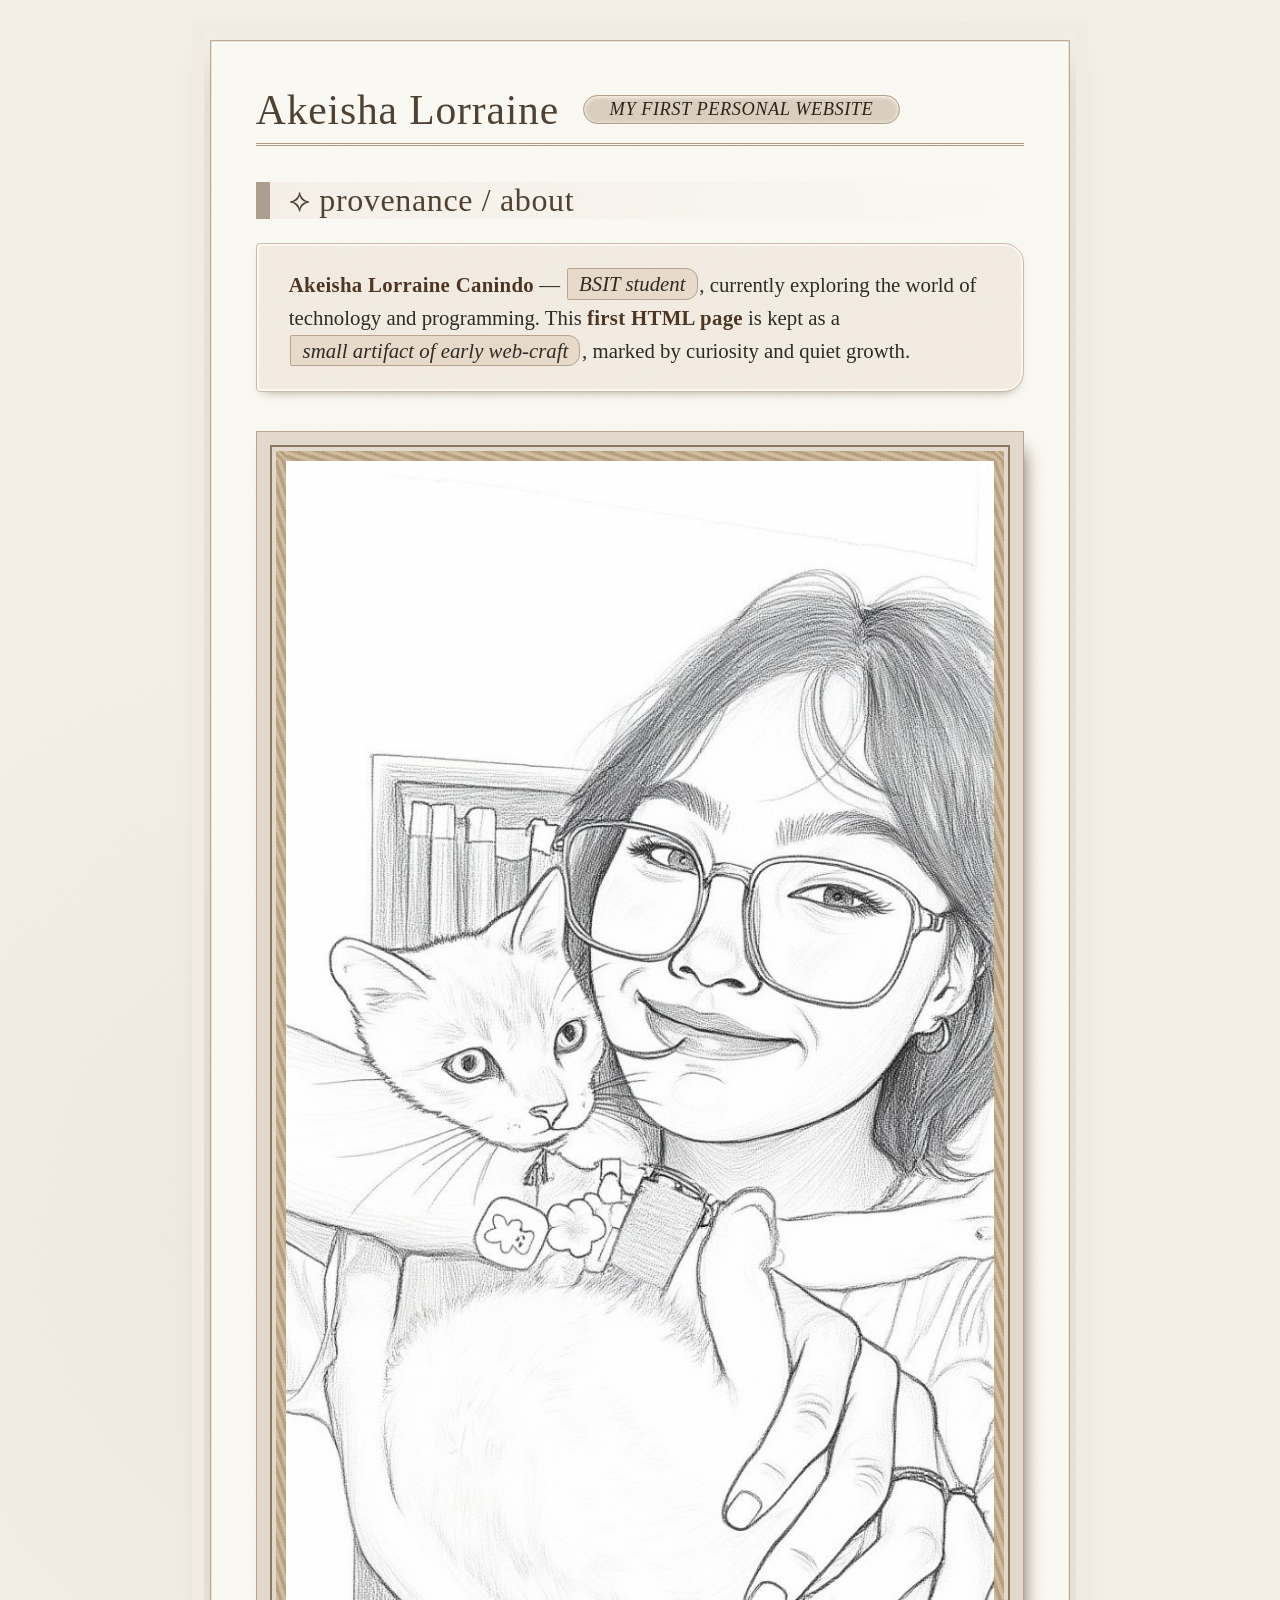
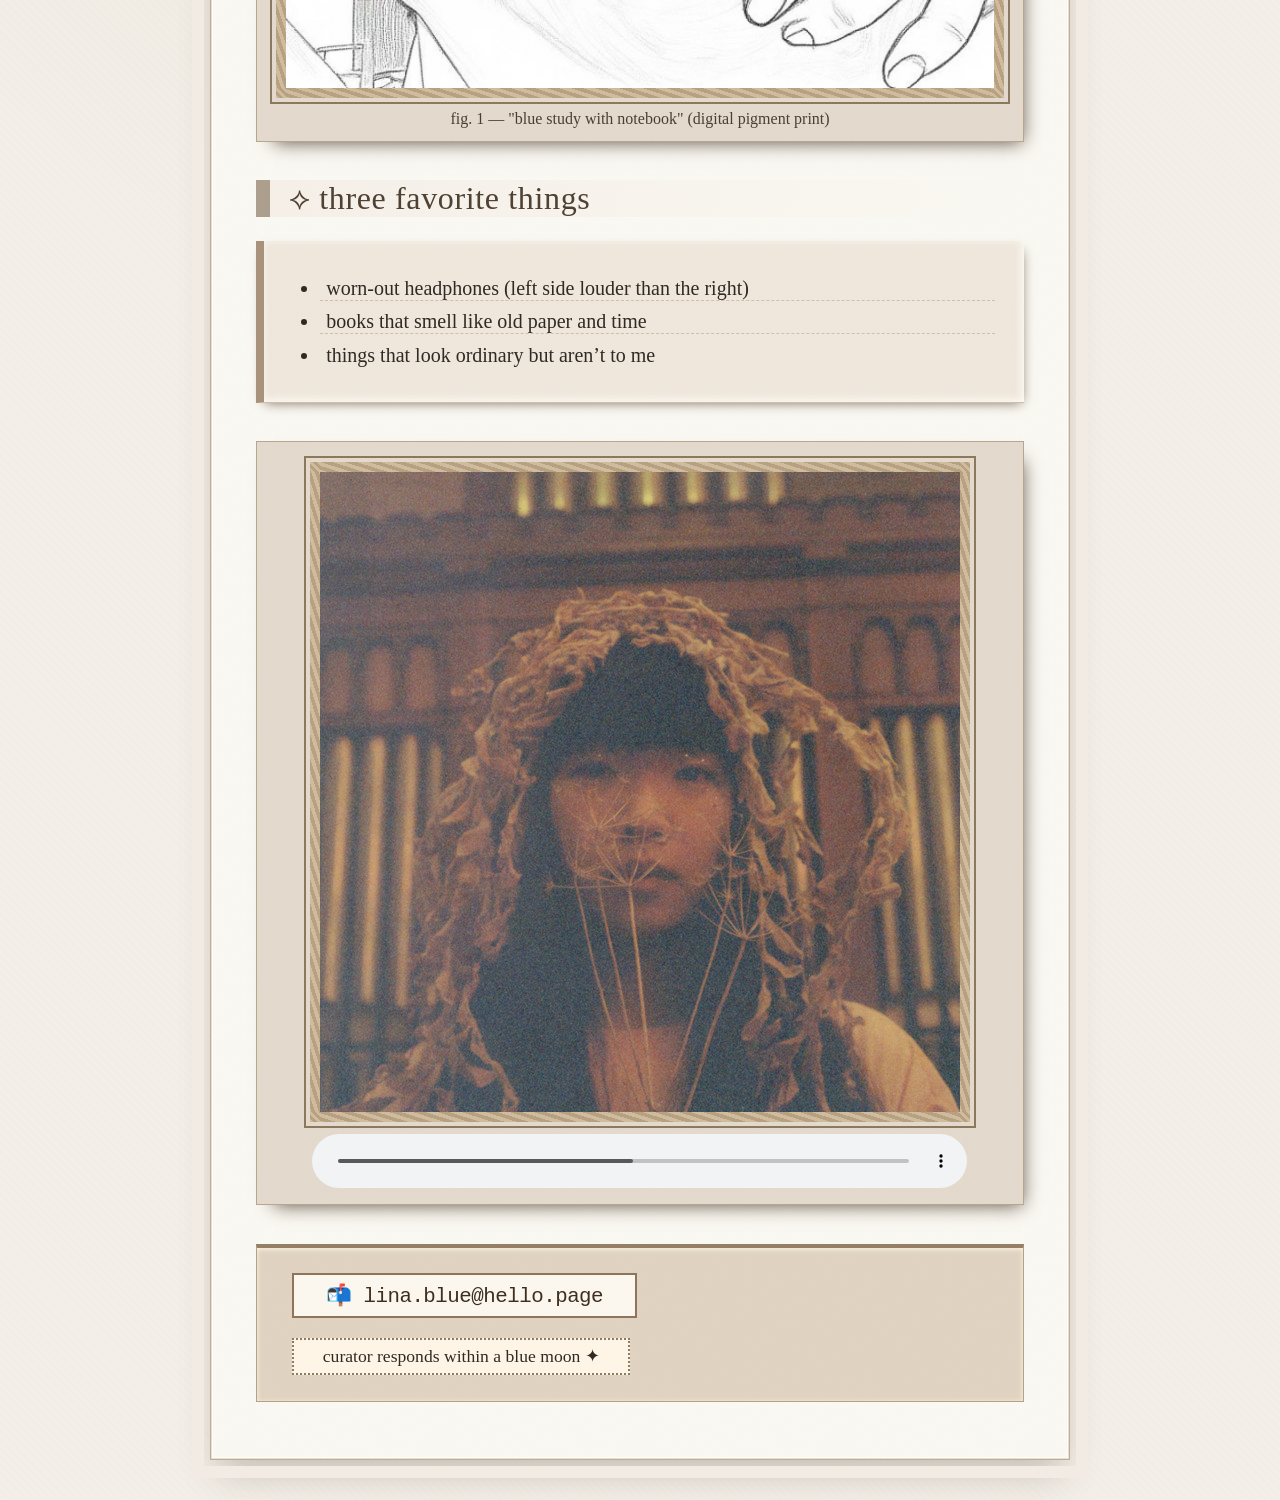
==== index.html @ 9c996218 "1st" ====
<!DOCTYPE html>
<html lang="en">
<head>
    <meta charset="UTF-8">
    <meta name="viewport" content="width=device-width, initial-scale=1.0">
    <title>Akeisha Lorraine</title>
    <style>

        * {
            margin: 0;
            padding: 0;
            box-sizing: border-box;
        }

        body {
            background: #f3eee7;  
            background-image: radial-gradient(circle at 30% 40%, rgba(200, 190, 175, 0.15) 0%, transparent 30%),
                              repeating-linear-gradient(45deg, rgba(210, 195, 175, 0.03) 0px, rgba(210, 195, 175, 0.03) 2px, transparent 2px, transparent 6px);
            font-family: 'Cormorant Garamond', 'Times New Roman', 'Georgia', serif;
            display: flex;
            justify-content: center;
            align-items: center;
            min-height: 100vh;
            padding: 40px 24px;
            color: #2f2a24;        
        }

        .museum-frame {
            max-width: 860px;
            width: 100%;
            background: #faf8f2;      /* warm off-white, linen */
            padding: 2.8rem 2.8rem 2.4rem 2.8rem;
            box-shadow: 
                0 20px 35px -8px rgba(55, 45, 35, 0.25),
                inset 0 0 0 1px #e8ddcf,
                inset 0 0 0 2px #fffdf9;
            border: 1px solid #bcae9b;
            outline: 12px solid #f1ebe4;    /* mat effect */
            outline-offset: 6px;
            transition: outline 0.2s ease;
        }

        h1, h2 {
            font-weight: 400;
            letter-spacing: 0.02em;
            color: #4f4133;
        }

        h1 {
            font-size: 2.6rem;
            border-bottom: 3px double #b09a82;
            padding-bottom: 0.6rem;
            margin-bottom: 1.8rem;
            font-weight: 500;
            display: flex;
            align-items: center;
            flex-wrap: wrap;
            gap: 0.8rem 1.5rem;
        }

        .exhibit-tag {
            font-size: 1.15rem;
            background: #dacfbf;
            color: #2c241c;
            padding: 0.2rem 1.6rem;
            border-radius: 40px;
            font-style: italic;
            letter-spacing: 0.5px;
            border: 1px solid #b1a087;
            box-shadow: inset 0 1px 4px #fffcf5;
        }

        h2 {
            font-size: 2rem;
            margin: 2.2rem 0 1.2rem 0;
            border-left: 14px solid #ad9f8d;
            padding-left: 1.2rem;
            font-weight: 430;
            background: linear-gradient(to right, #f5efe8, transparent);
        }

        p {
            background: #f2ebe1;
            padding: 1.5rem 2rem;
            font-size: 1.3rem;
            line-height: 1.6;
            margin: 1.5rem 0 2rem 0;
            border: 1px solid #ccbba8;
            box-shadow: inset 0 0 0 2px #fdf9f2, 0 6px 12px -8px #8f7f6b;
            font-family: 'Cormorant', 'Georgia', serif;
            border-radius: 4px 20px 20px 4px;  /* subtle reference to old paper */
        }

        b, strong { 
            color: #4d3624; 
            font-weight: 600;
            letter-spacing: 0.3px;
        }

        i, em { 
            background: #e7daca; 
            padding: 0.2rem 0.7rem;
            margin: 0 0.1rem;
            border-radius: 2px 12px 12px 2px;
            font-style: italic;
            border: 1px solid #b9a58f;
            white-space: nowrap;
        }

        /* image as artwork – with frame */
        .artwork {
            margin: 2.4rem 0;
            text-align: center;
            background: #e3d9cd;
            padding: 1.2rem 1.2rem 0.8rem 1.2rem;
            border: 1px solid #b8a68f;
            box-shadow: 8px 10px 18px -10px #5a4c3d;
        }

        img {
            max-width: 100%;
            height: auto;
            border: 10px solid #e4d7c4;
            border-image: repeating-linear-gradient(45deg, #cfbc9f, #cfbc9f 8px, #b8a181 8px, #b8a181 16px) 30;
            outline: 2px solid #8b795e;
            outline-offset: 4px;
            background: #a18e75;
        }

        /* lists as accession cards */
        ul {
            background: #efe7dc;
            padding: 1.6rem 1.8rem 1.6rem 3.5rem;
            font-size: 1.25rem;
            margin: 1.5rem 0;
            border-left: 8px solid #a9927b;
            border-bottom: 1px solid #cfbeab;
            box-shadow: inset -2px -2px 8px #fffcf6, 3px 5px 12px -6px #6a5d4e;
            list-style-position: outside;
        }

        li {
            margin: 0.6rem 0;
            padding-left: 0.4rem;
            border-bottom: 1px dashed #cfbfad;
        }
        li:last-child { border-bottom: none; }


        .media-gallery {
            background: #e5d9cb;
            padding: 2.2rem 2rem;
            margin: 2.5rem 0 1.5rem;
            border: 1px solid #b7a187;
            box-shadow: inset 0 0 0 2px #f7f0e6, 6px 8px 10px -12px #2b221b;
        }

        video {
            width: 100%;
            max-height: 300px;
            background: #2b221b;
            border: 14px solid #cabdaa;
            border-image: repeating-linear-gradient(45deg, #cbb69b, #cbb69b 12px, #aa947b 12px, #aa947b 24px) 20;
            outline: 2px solid #7e6d59;
            outline-offset: 6px;
            margin: 0.5rem 0 0.5rem 0;
        }

       
        .curator-desk {
            background: #e0d3c1;
            border-radius: 0px;
            padding: 1.6rem 2.2rem;
            display: flex;
            flex-wrap: wrap;
            align-items: center;
            justify-content: space-between;
            gap: 1.2rem;
            margin: 2.4rem 0 1.2rem;
            border: 1px solid #b6a185;
            border-top: 4px solid #968063;
            box-shadow: inset 0 1px 5px #fff7e6;
        }

        .archive-email {
            background: #fcf7ee;
            padding: 0.5rem 2rem;
            font-size: 1.3rem;
            border: 2px solid #8d755a;
            font-family: 'Courier New', monospace;
            letter-spacing: -0.5px;
        }
        .archive-email a {
            text-decoration: none;
            color: #3d2f20;
            display: flex;
            align-items: center;
            gap: 12px;
        }
        .archive-email a:hover {
            background: #b7a58b;
            color: #1e150f;
        }
        .note-museum {
            background: #fff5e6;
            padding: 0.4rem 1.8rem;
            border-radius: 0px;
            border: 2px dotted #8e7a63;
            font-size: 1.1rem;
        }


        .credit-line {
            margin-top: 2.5rem;
            font-size: 1rem;
            text-align: right;
            border-top: 2px double #cbb89f;
            padding-top: 1.4rem;
            font-variant: small-caps;
            letter-spacing: 1.5px;
        }
        .credit-line span {
            background: #dccfc1;
            padding: 0.2rem 2rem;
            border: 1px solid #aa947b;
            font-size: 1.1rem;
            font-family: 'Courier New', monospace;
            text-transform: uppercase;
        }


        .clean-p {
            background: none;
            border: none;
            box-shadow: none;
            padding: 0.2rem;
            font-style: italic;
        }
        .museum-label {
            font-size: 1rem;
            text-align: center;
            color: #4a3f33;
            margin-top: 0.5rem;
        }


        .museum-frame::before {
            content: "";
            position: absolute;
            top: 0; left: 0; width: 100%; height: 100%;
            background: url('data:image/svg+xml;utf8,<svg xmlns="http://www.w3.org/2000/svg" width="100" height="100" viewBox="0 0 100 100"><filter id="noise"><feTurbulence type="fractalNoise" baseFrequency="0.65" numOctaves="1" stitchTiles="stitch"/></filter><rect width="100" height="100" filter="url(%23noise)" opacity="0.06"/></svg>');
            pointer-events: none;
            opacity: 0.18;
            mix-blend-mode: multiply;
        }
        .museum-frame { position: relative; }
    </style>
</head>
<body>
    <div class="museum-frame">
        <h1>
            Akeisha Lorraine
            <span class="exhibit-tag">MY FIRST PERSONAL WEBSITE</span>
        </h1>


        <h2>⟡ provenance / about</h2>

        <p>
            <b>Akeisha Lorraine Canindo</b> — <i>BSIT student</i>, 
currently exploring the world of technology and programming.  
This <b>first HTML page</b> is kept as a <i>small artifact of early web-craft</i>, 
marked by curiosity and quiet growth.

        </p>

     
        <div class="artwork">
            <img 
                src="loreyn.png" 
                alt="blue themed workspace with notebook and ocean view – archival print"
                title="‘calm blue corner’ · found photograph"
            >
            <div class="museum-label">fig. 1 — "blue study with notebook" (digital pigment print)</div>
        </div>

      
         
        <h2>⟡ three favorite things</h2>
        <ul>
            <li>worn-out headphones (left side louder than the right)</li>
            <li>books that smell like old paper and time</li>
            <li>things that look ordinary but aren’t to me</li>
        </ul>


   <div class="artwork">
            <img 
                src="ichikoo.png" 
                alt="blue themed workspace with notebook and ocean view – archival print"
                title="‘calm blue corner’ · found photograph"
            >
            <div class="museum-label">
                 <audio controls style="width: 90%;">
        <source src="ichiko.mp3" type="audio/mpeg">
        Your browser does not support the audio element.
    </audio>
            </div>
        </div>

        <!-- contact area as curator’s desk — blue -->
        <div class="curator-desk">
            <div class="archive-email">
                <a href="mailto:lina.blue@hello.page?subject=Hey%20from%20blue%20museum">
                    📬 lina.blue@hello.page
                </a>
            </div>
            <div class="note-museum">
                curator responds within a blue moon ✦
            </div>
        </div>
</body>
</html>
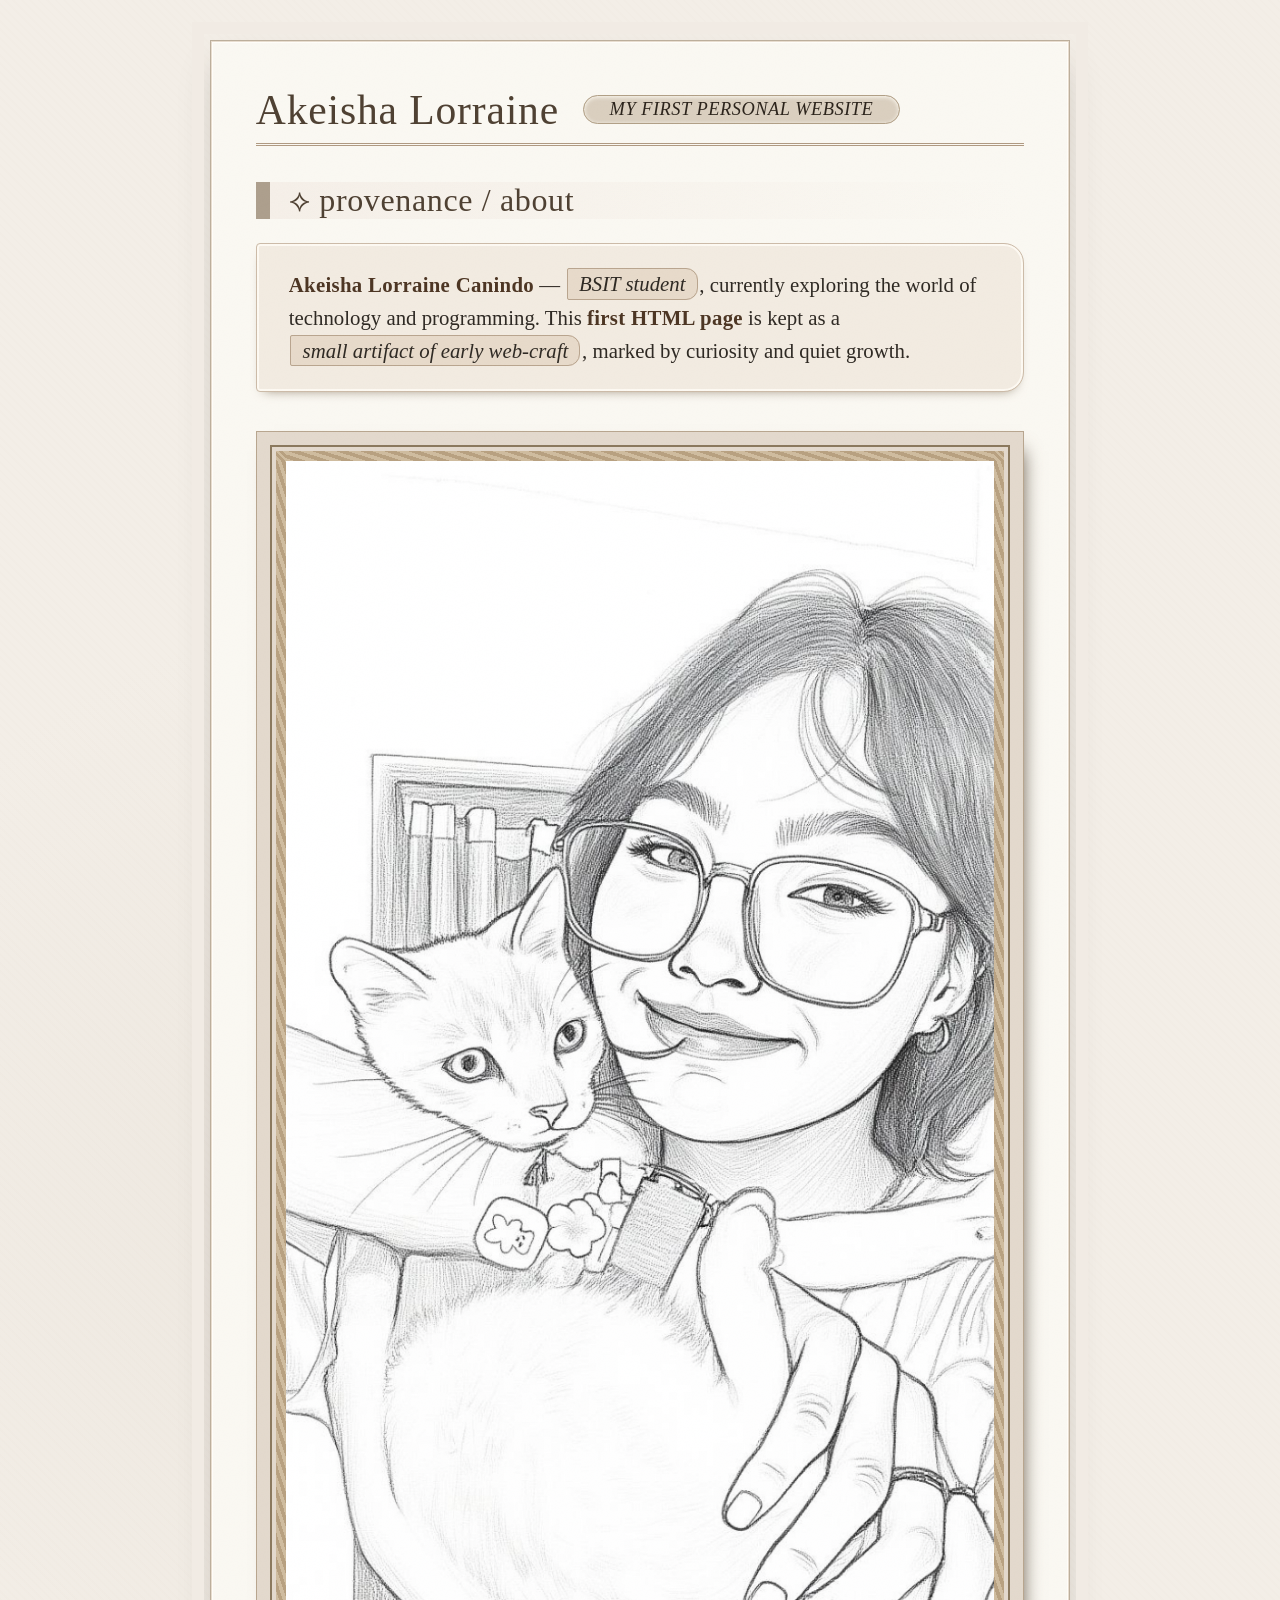
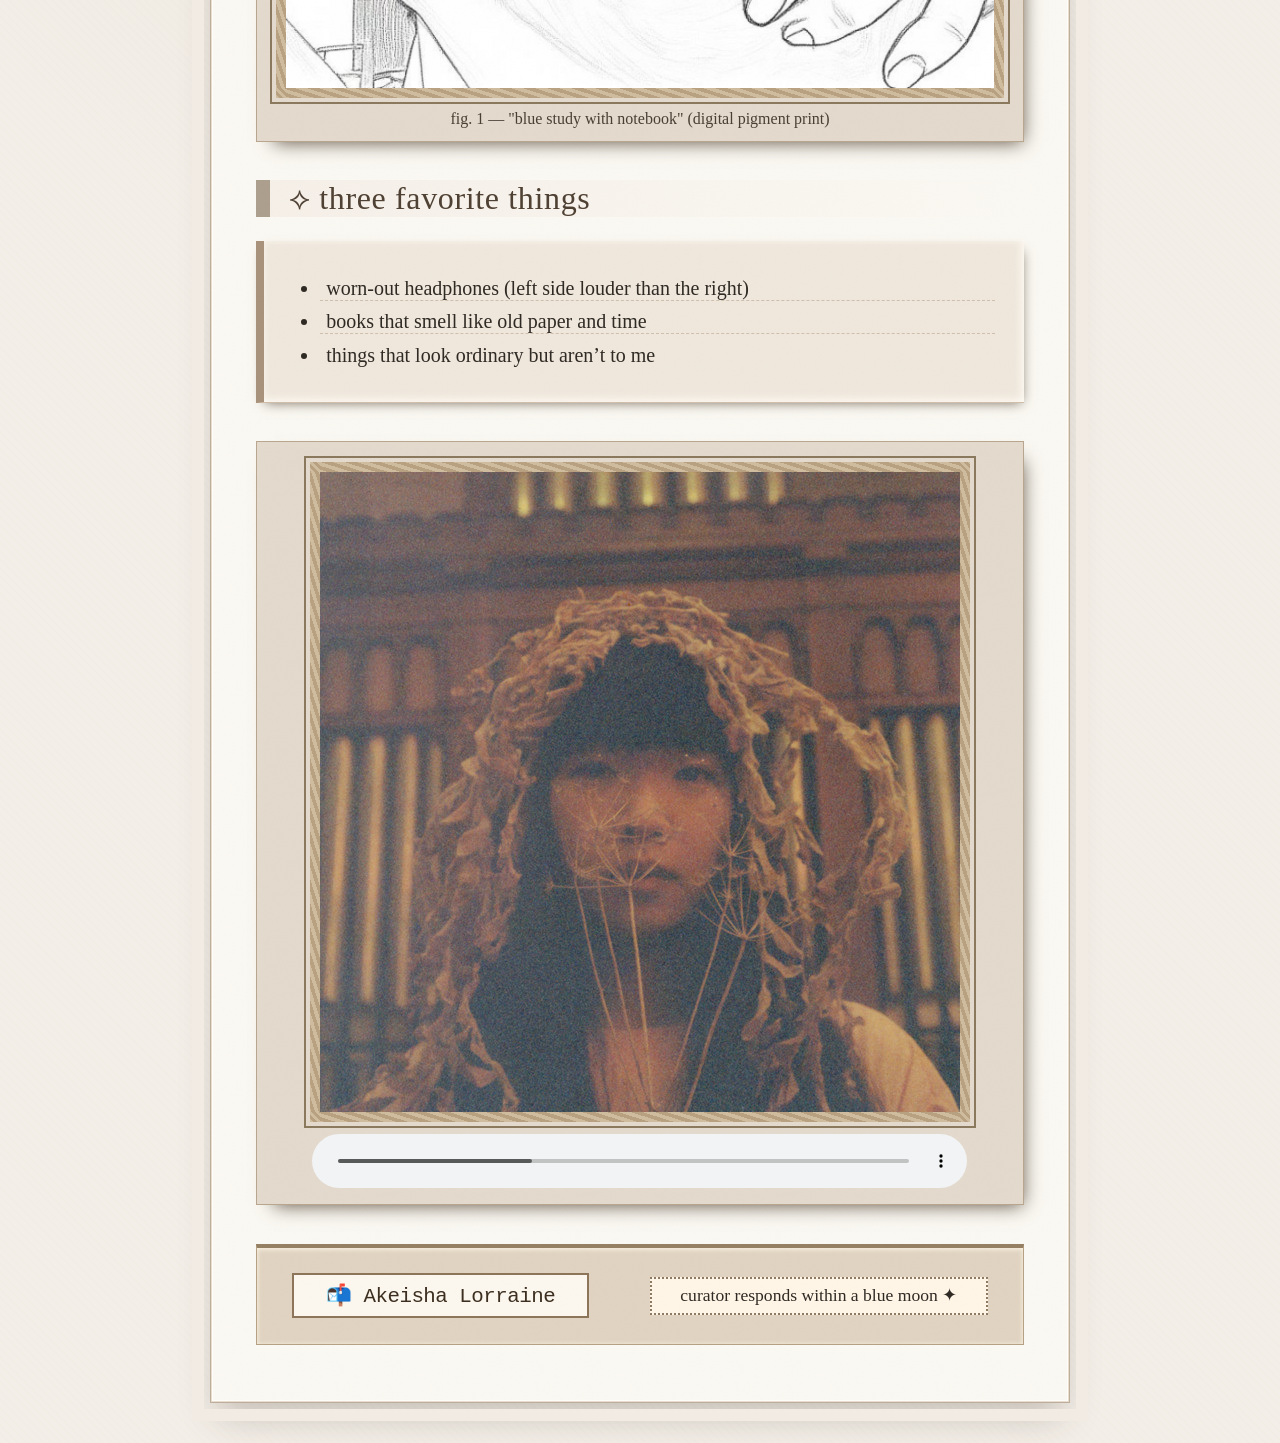
==== commit 8bd51c6c: "Update index.html" ====
--- a/index.html
+++ b/index.html
@@ -308,11 +308,10 @@
             </div>
         </div>
 
-        <!-- contact area as curator’s desk — blue -->
-        <div class="curator-desk">
+           <div class="curator-desk">
             <div class="archive-email">
-                <a href="mailto:lina.blue@hello.page?subject=Hey%20from%20blue%20museum">
-                    📬 lina.blue@hello.page
+                <a href="https://www.facebook.com/loreyn.gnda00">
+                    📬 Akeisha Lorraine
                 </a>
             </div>
             <div class="note-museum">
@@ -320,4 +319,4 @@
             </div>
         </div>
 </body>
-</html>+</html>
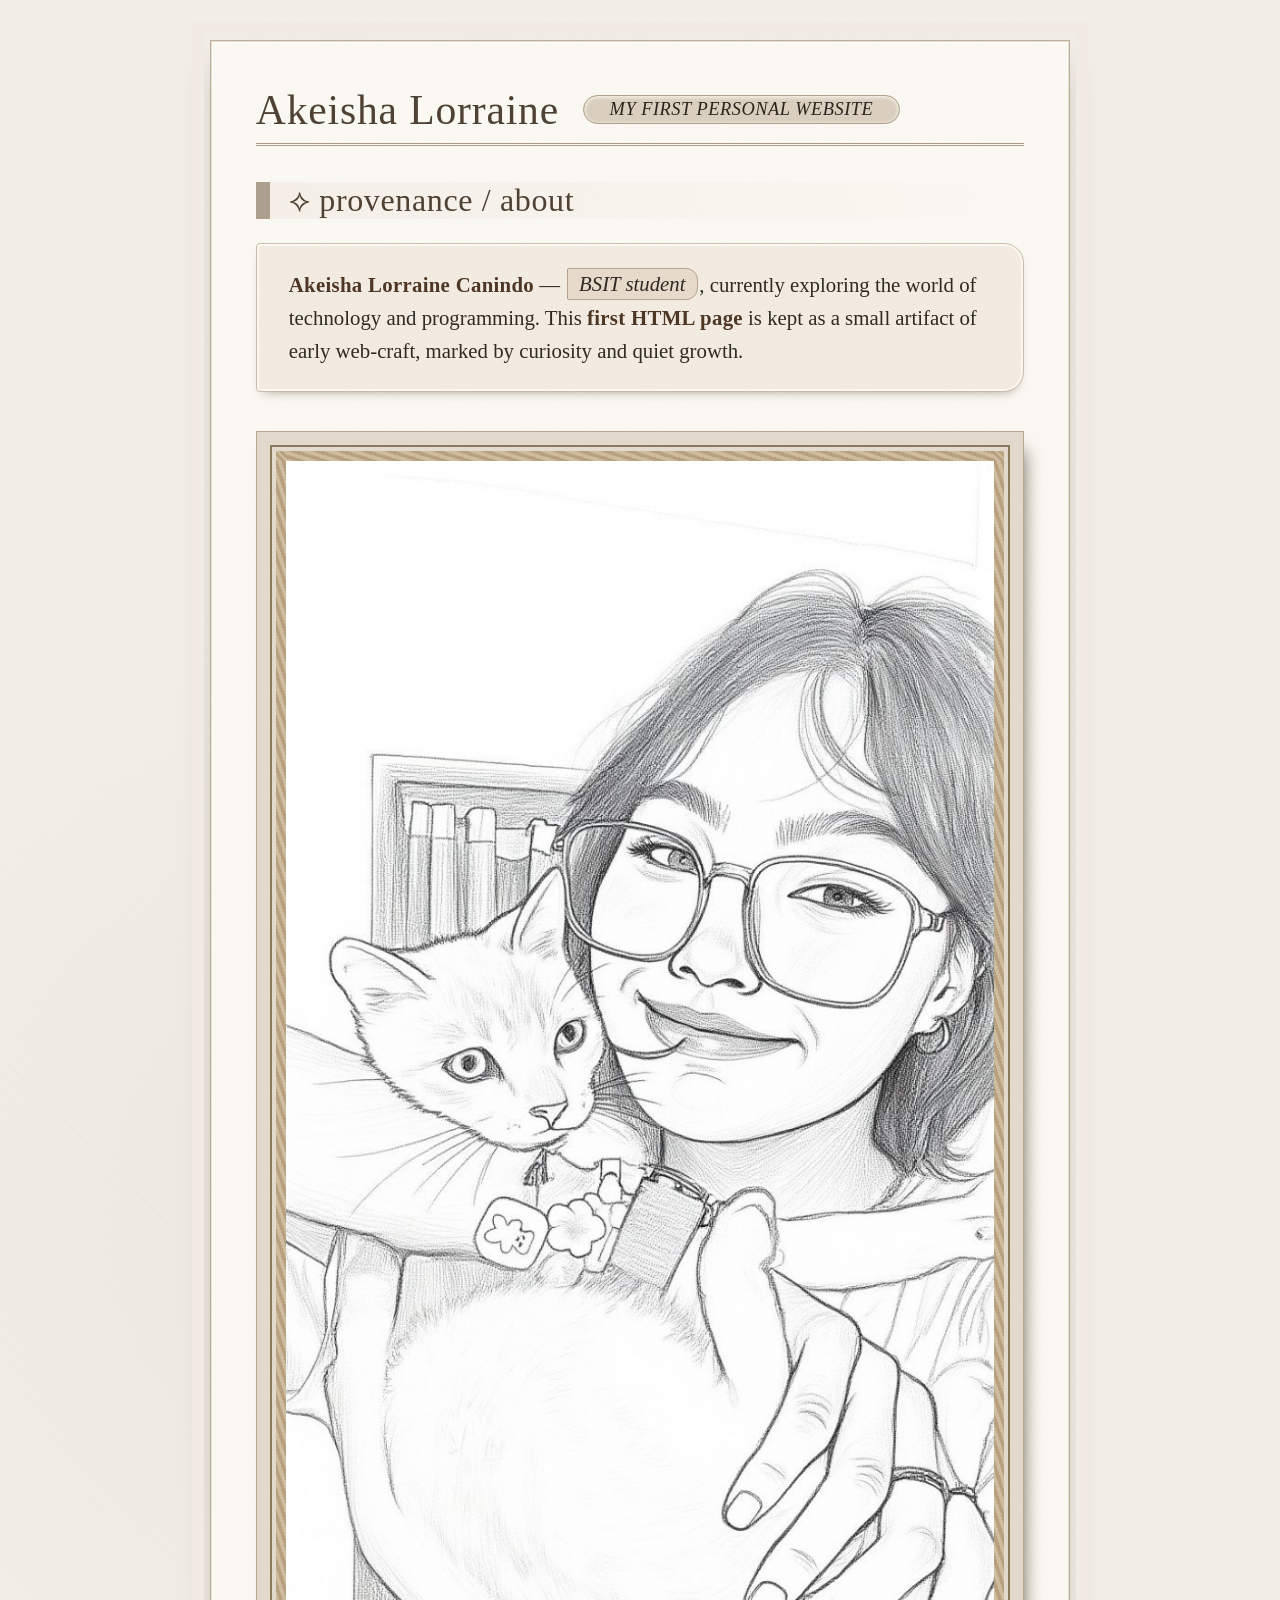
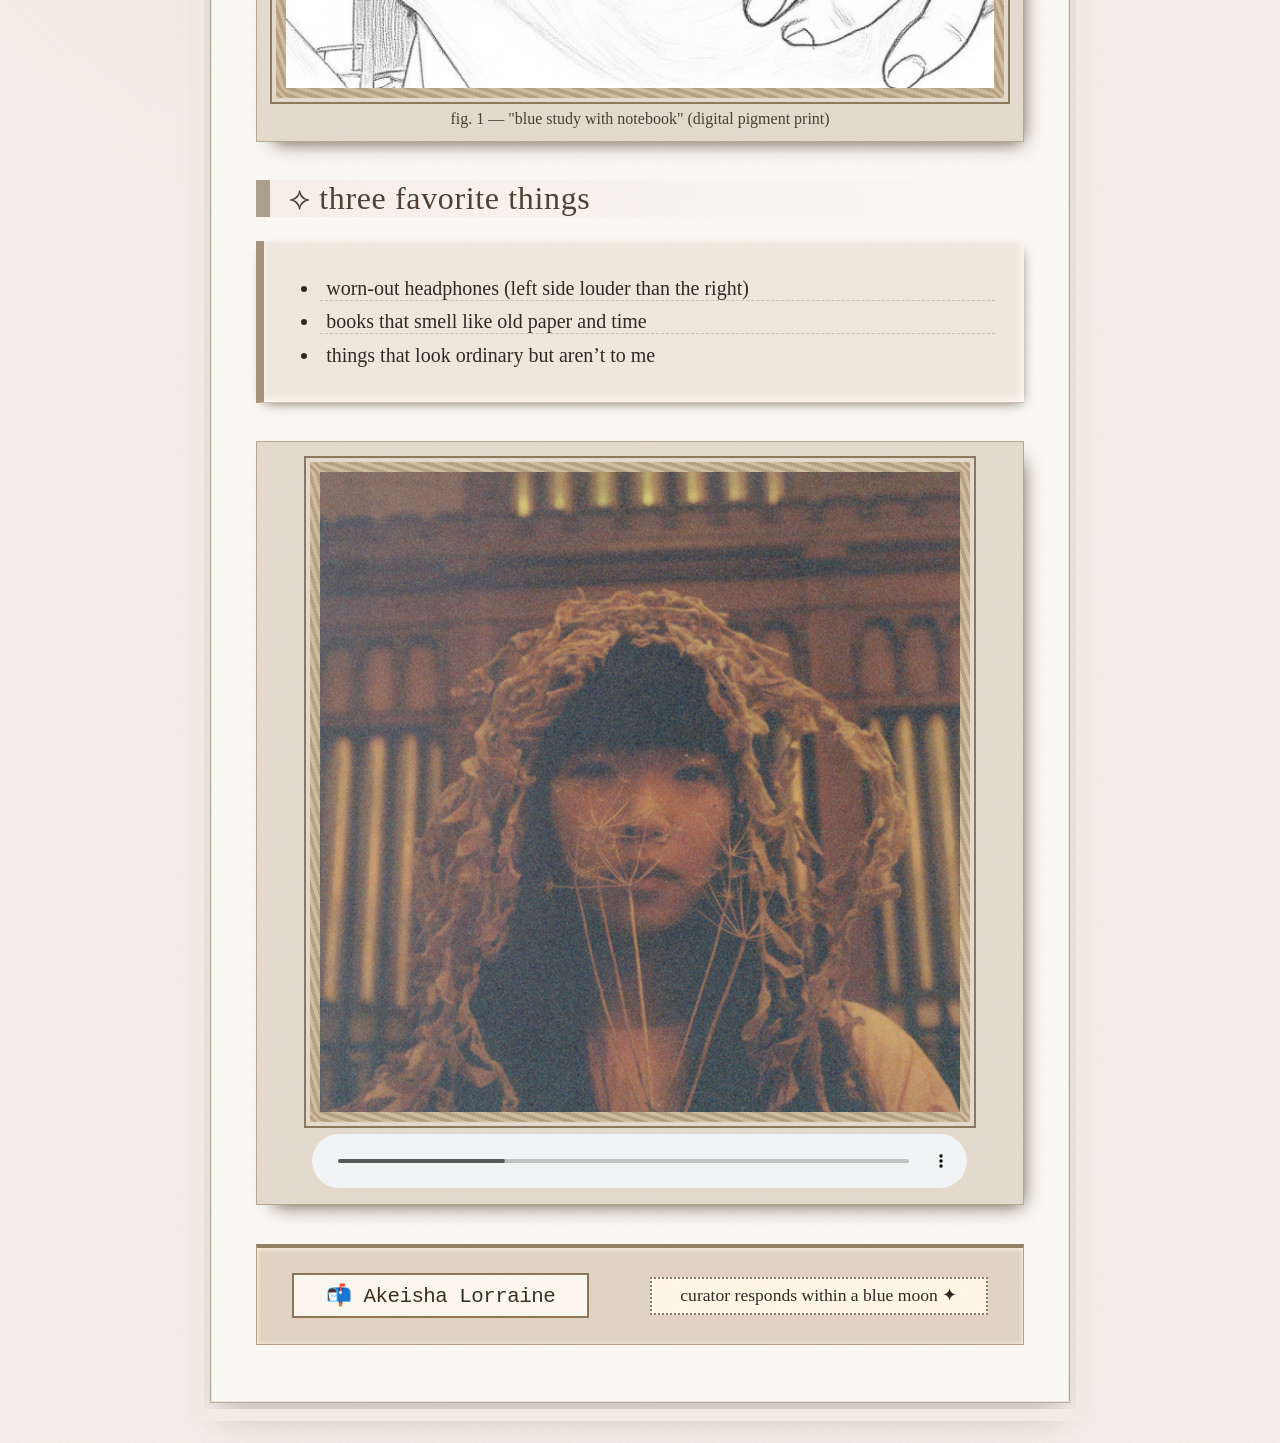
==== commit 04254234: "Update index.html" ====
--- a/index.html
+++ b/index.html
@@ -266,10 +266,11 @@
 
         <h2>⟡ provenance / about</h2>
 
+     
         <p>
             <b>Akeisha Lorraine Canindo</b> — <i>BSIT student</i>, 
 currently exploring the world of technology and programming.  
-This <b>first HTML page</b> is kept as a <i>small artifact of early web-craft</i>, 
+This <b>first HTML page</b> is kept as a small artifact of early web-craft, 
 marked by curiosity and quiet growth.
 
         </p>
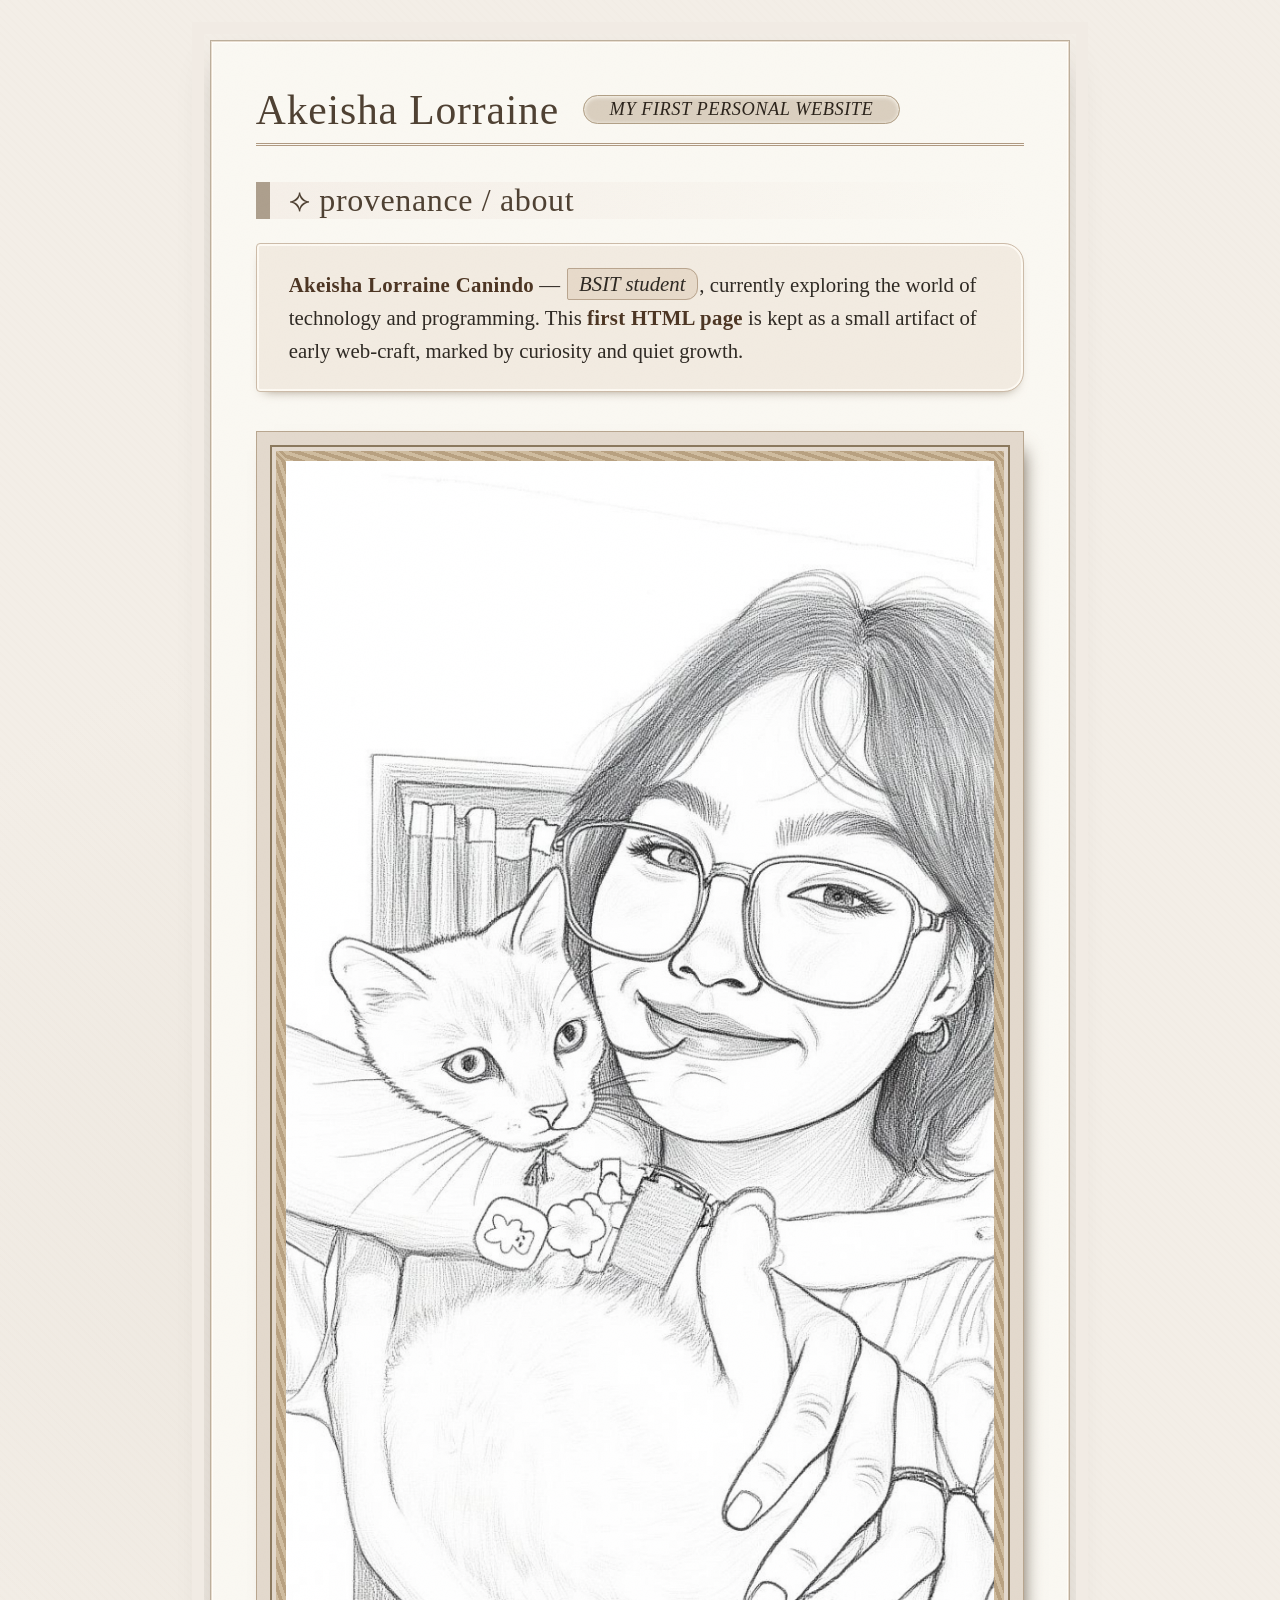
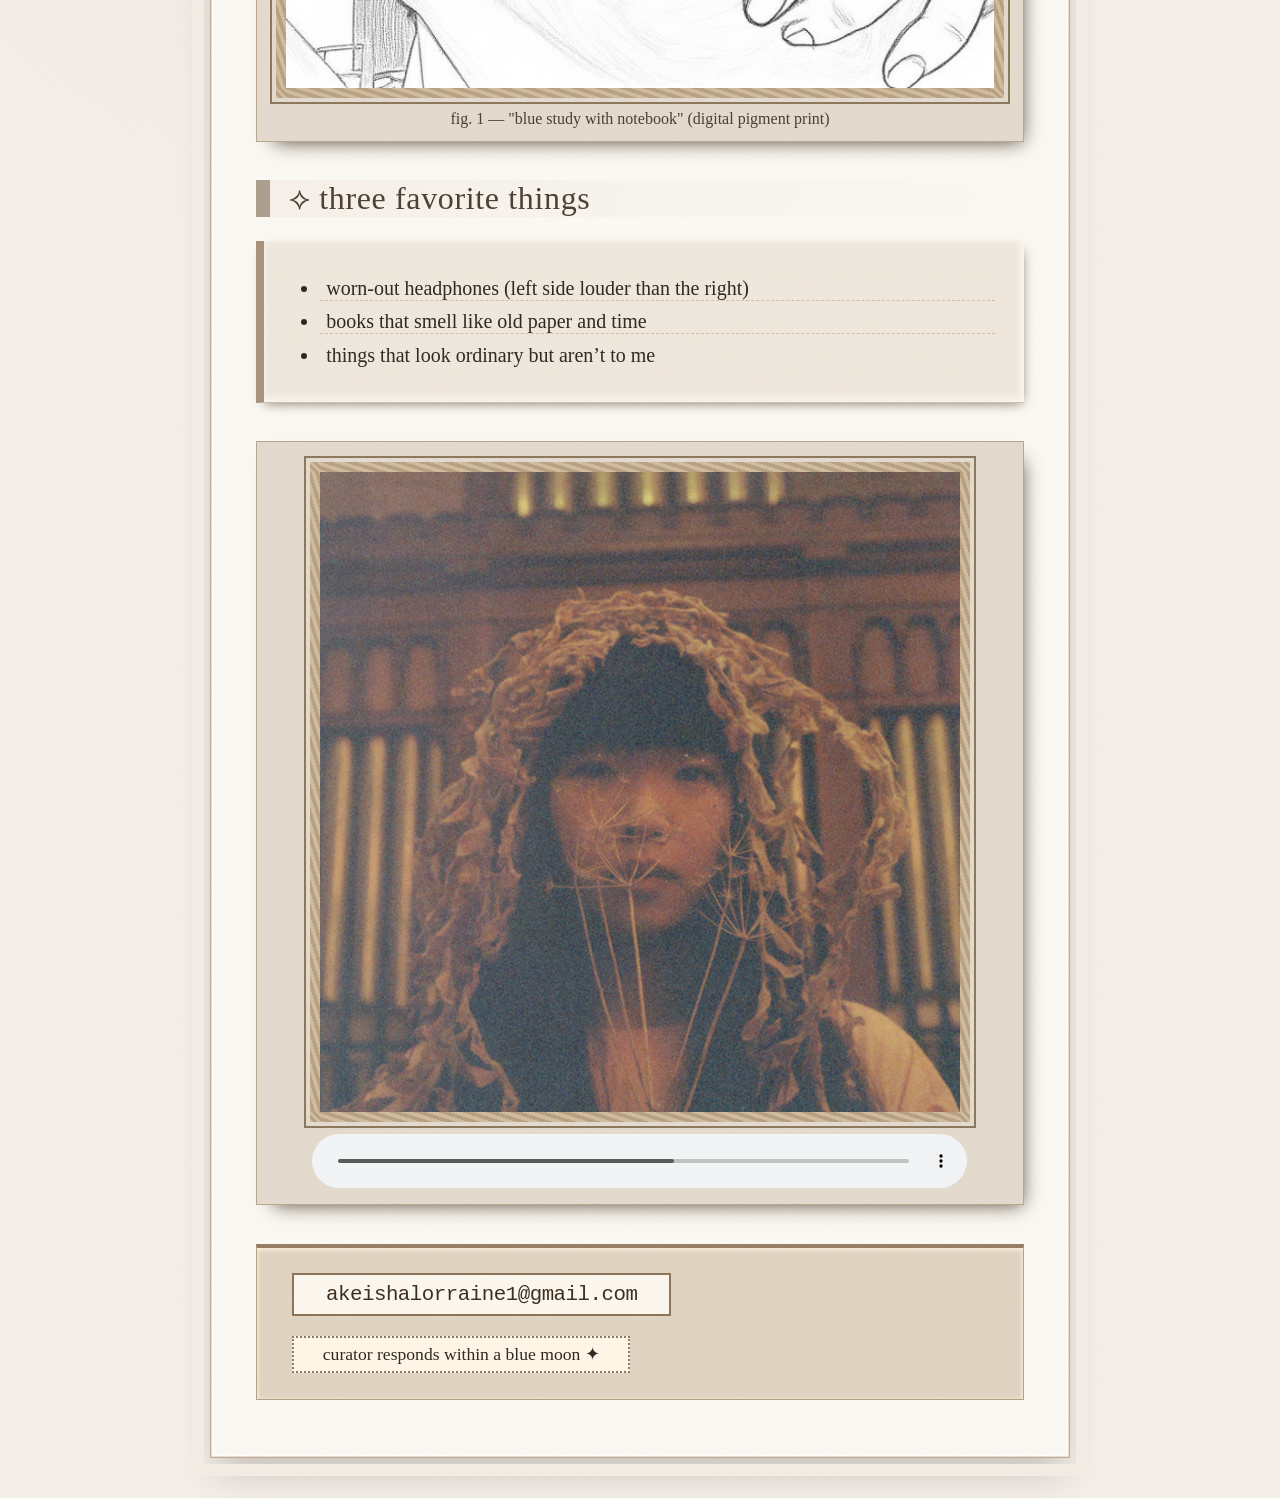
==== commit 2bc2be8a: "Update index.html" ====
--- a/index.html
+++ b/index.html
@@ -309,10 +309,10 @@
             </div>
         </div>
 
-           <div class="curator-desk">
+          <div class="curator-desk">
             <div class="archive-email">
-                <a href="https://www.facebook.com/loreyn.gnda00">
-                    📬 Akeisha Lorraine
+                <a href="https://mail.google.com/mail/u/0/#inbox">
+                    akeishalorraine1@gmail.com
                 </a>
             </div>
             <div class="note-museum">
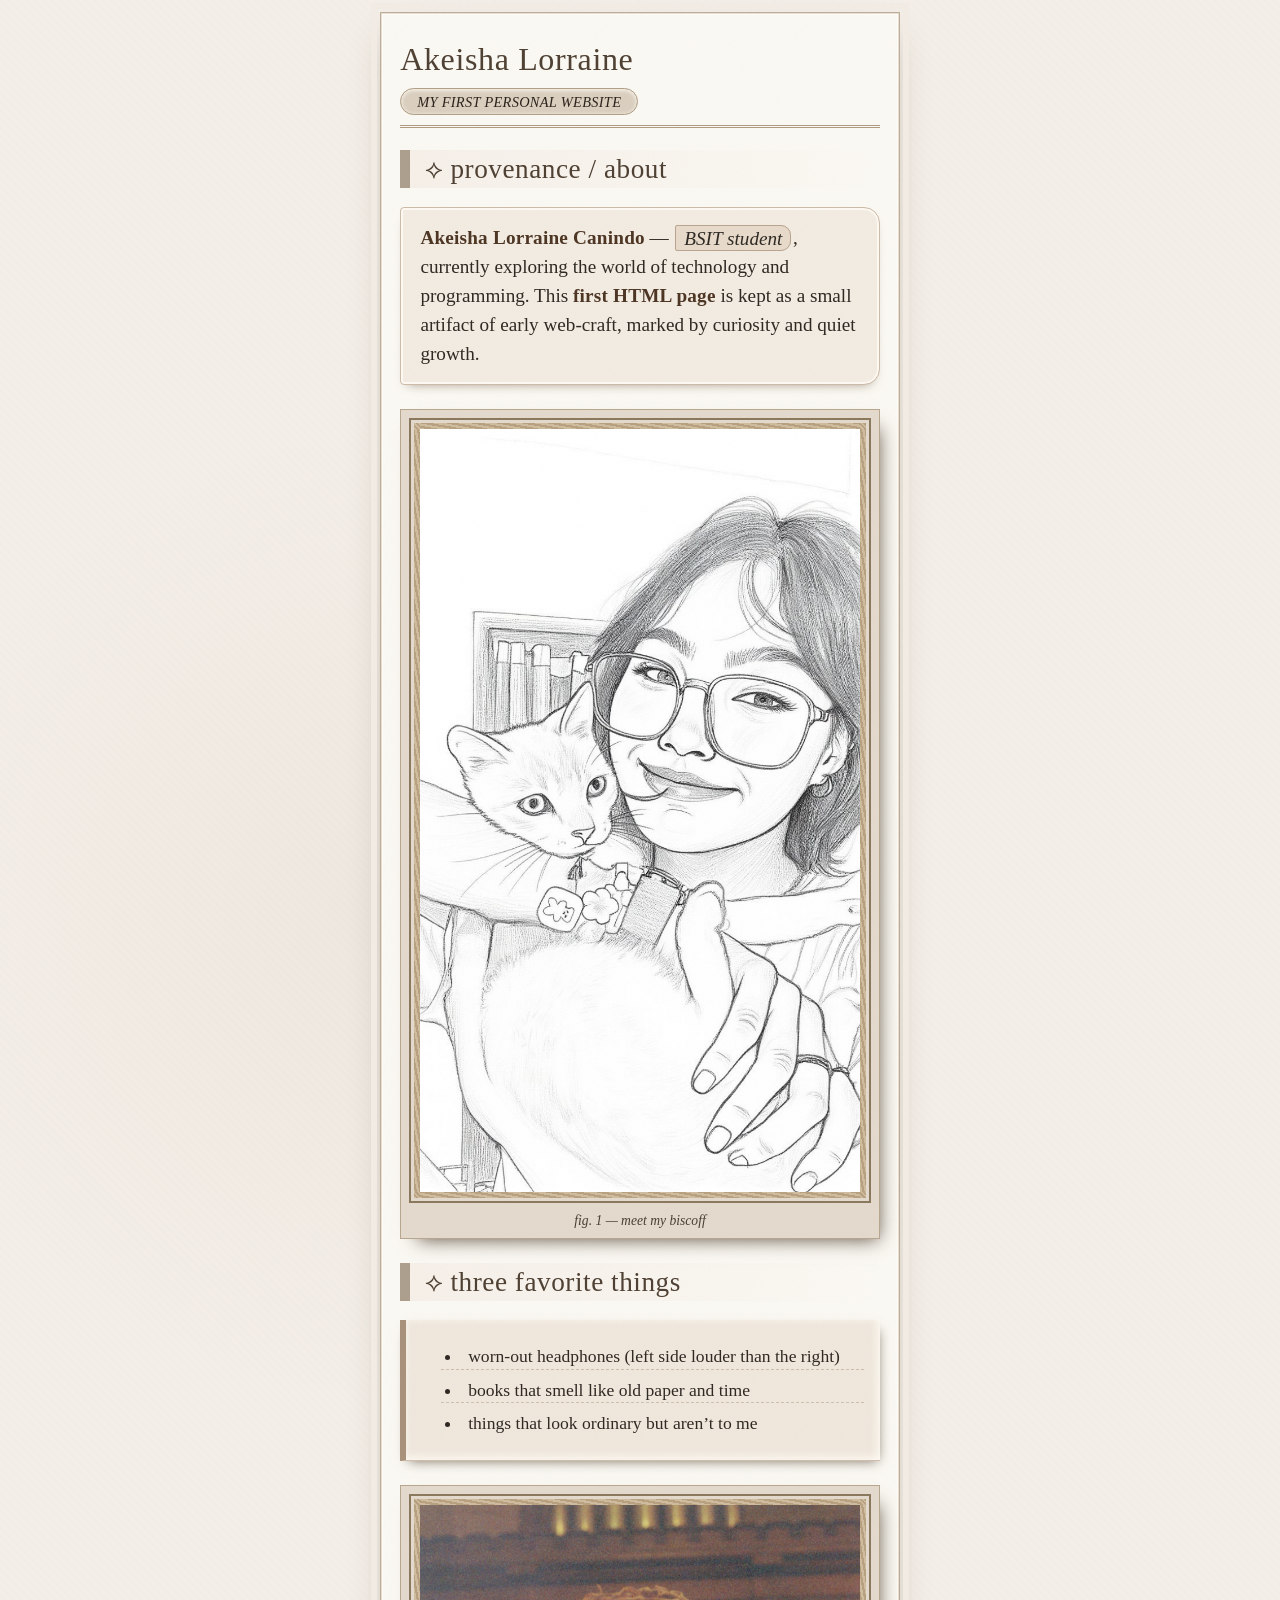
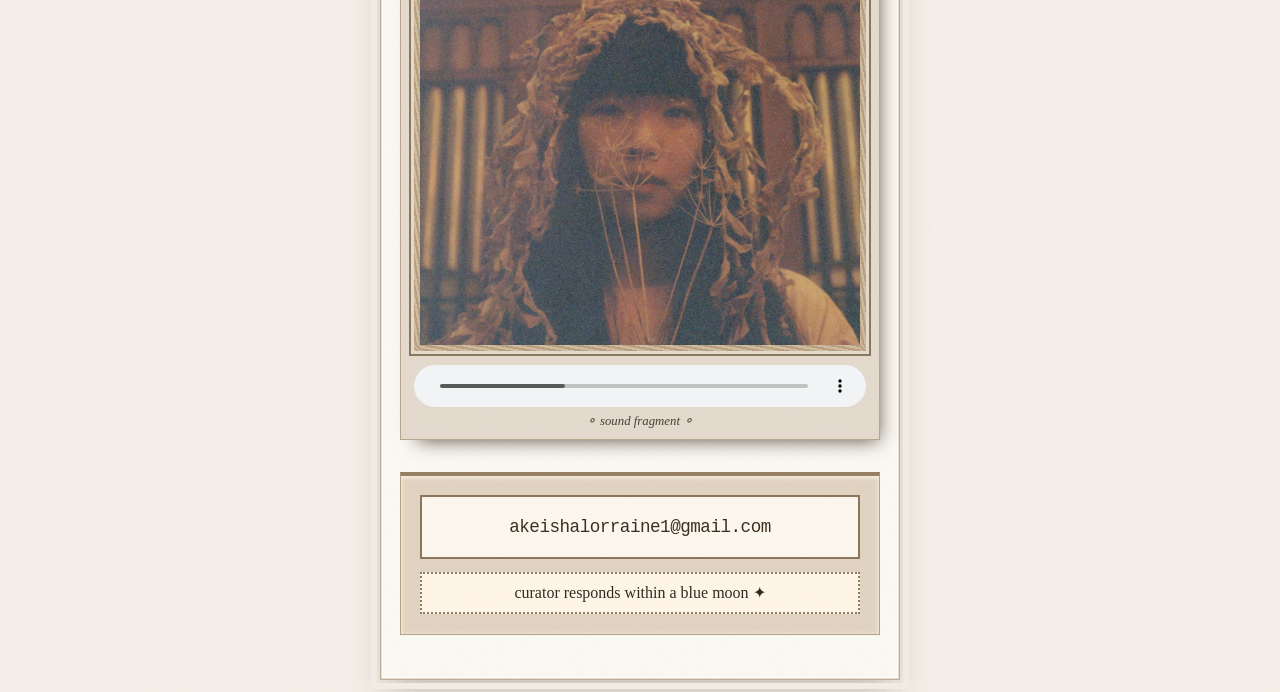
==== commit a596c8af: "Update index.html" ====
--- a/index.html
+++ b/index.html
@@ -2,10 +2,10 @@
 <html lang="en">
 <head>
     <meta charset="UTF-8">
-    <meta name="viewport" content="width=device-width, initial-scale=1.0">
-    <title>Akeisha Lorraine</title>
+    <meta name="viewport" content="width=device-width, initial-scale=1.0, maximum-scale=1.0, user-scalable=yes">
+    <title>Akeisha Lorraine · mobile view</title>
     <style>
-
+        /* === reset & base — preserve warmth, improve small screens === */
         * {
             margin: 0;
             padding: 0;
@@ -21,228 +21,27 @@
             justify-content: center;
             align-items: center;
             min-height: 100vh;
-            padding: 40px 24px;
-            color: #2f2a24;        
-        }
-
+            padding: 12px 10px;          /* tighter padding for mobile */
+            color: #2f2a24;
+            line-height: 1.4;
+        }
+
+        /* === frame becomes a flexible container === */
         .museum-frame {
-            max-width: 860px;
+            max-width: 520px;            /* comfortable reading width on phone */
             width: 100%;
-            background: #faf8f2;      /* warm off-white, linen */
-            padding: 2.8rem 2.8rem 2.4rem 2.8rem;
+            background: #faf8f2;
+            padding: 1.5rem 1.2rem 1.8rem 1.2rem;  /* reduced from huge 2.8rem */
             box-shadow: 
                 0 20px 35px -8px rgba(55, 45, 35, 0.25),
                 inset 0 0 0 1px #e8ddcf,
                 inset 0 0 0 2px #fffdf9;
             border: 1px solid #bcae9b;
-            outline: 12px solid #f1ebe4;    /* mat effect */
-            outline-offset: 6px;
+            outline: 6px solid #f1ebe4;    /* thinner outline for mobile (was 12px) */
+            outline-offset: 3px;
             transition: outline 0.2s ease;
-        }
-
-        h1, h2 {
-            font-weight: 400;
-            letter-spacing: 0.02em;
-            color: #4f4133;
-        }
-
-        h1 {
-            font-size: 2.6rem;
-            border-bottom: 3px double #b09a82;
-            padding-bottom: 0.6rem;
-            margin-bottom: 1.8rem;
-            font-weight: 500;
-            display: flex;
-            align-items: center;
-            flex-wrap: wrap;
-            gap: 0.8rem 1.5rem;
-        }
-
-        .exhibit-tag {
-            font-size: 1.15rem;
-            background: #dacfbf;
-            color: #2c241c;
-            padding: 0.2rem 1.6rem;
-            border-radius: 40px;
-            font-style: italic;
-            letter-spacing: 0.5px;
-            border: 1px solid #b1a087;
-            box-shadow: inset 0 1px 4px #fffcf5;
-        }
-
-        h2 {
-            font-size: 2rem;
-            margin: 2.2rem 0 1.2rem 0;
-            border-left: 14px solid #ad9f8d;
-            padding-left: 1.2rem;
-            font-weight: 430;
-            background: linear-gradient(to right, #f5efe8, transparent);
-        }
-
-        p {
-            background: #f2ebe1;
-            padding: 1.5rem 2rem;
-            font-size: 1.3rem;
-            line-height: 1.6;
-            margin: 1.5rem 0 2rem 0;
-            border: 1px solid #ccbba8;
-            box-shadow: inset 0 0 0 2px #fdf9f2, 0 6px 12px -8px #8f7f6b;
-            font-family: 'Cormorant', 'Georgia', serif;
-            border-radius: 4px 20px 20px 4px;  /* subtle reference to old paper */
-        }
-
-        b, strong { 
-            color: #4d3624; 
-            font-weight: 600;
-            letter-spacing: 0.3px;
-        }
-
-        i, em { 
-            background: #e7daca; 
-            padding: 0.2rem 0.7rem;
-            margin: 0 0.1rem;
-            border-radius: 2px 12px 12px 2px;
-            font-style: italic;
-            border: 1px solid #b9a58f;
-            white-space: nowrap;
-        }
-
-        /* image as artwork – with frame */
-        .artwork {
-            margin: 2.4rem 0;
-            text-align: center;
-            background: #e3d9cd;
-            padding: 1.2rem 1.2rem 0.8rem 1.2rem;
-            border: 1px solid #b8a68f;
-            box-shadow: 8px 10px 18px -10px #5a4c3d;
-        }
-
-        img {
-            max-width: 100%;
-            height: auto;
-            border: 10px solid #e4d7c4;
-            border-image: repeating-linear-gradient(45deg, #cfbc9f, #cfbc9f 8px, #b8a181 8px, #b8a181 16px) 30;
-            outline: 2px solid #8b795e;
-            outline-offset: 4px;
-            background: #a18e75;
-        }
-
-        /* lists as accession cards */
-        ul {
-            background: #efe7dc;
-            padding: 1.6rem 1.8rem 1.6rem 3.5rem;
-            font-size: 1.25rem;
-            margin: 1.5rem 0;
-            border-left: 8px solid #a9927b;
-            border-bottom: 1px solid #cfbeab;
-            box-shadow: inset -2px -2px 8px #fffcf6, 3px 5px 12px -6px #6a5d4e;
-            list-style-position: outside;
-        }
-
-        li {
-            margin: 0.6rem 0;
-            padding-left: 0.4rem;
-            border-bottom: 1px dashed #cfbfad;
-        }
-        li:last-child { border-bottom: none; }
-
-
-        .media-gallery {
-            background: #e5d9cb;
-            padding: 2.2rem 2rem;
-            margin: 2.5rem 0 1.5rem;
-            border: 1px solid #b7a187;
-            box-shadow: inset 0 0 0 2px #f7f0e6, 6px 8px 10px -12px #2b221b;
-        }
-
-        video {
-            width: 100%;
-            max-height: 300px;
-            background: #2b221b;
-            border: 14px solid #cabdaa;
-            border-image: repeating-linear-gradient(45deg, #cbb69b, #cbb69b 12px, #aa947b 12px, #aa947b 24px) 20;
-            outline: 2px solid #7e6d59;
-            outline-offset: 6px;
-            margin: 0.5rem 0 0.5rem 0;
-        }
-
-       
-        .curator-desk {
-            background: #e0d3c1;
-            border-radius: 0px;
-            padding: 1.6rem 2.2rem;
-            display: flex;
-            flex-wrap: wrap;
-            align-items: center;
-            justify-content: space-between;
-            gap: 1.2rem;
-            margin: 2.4rem 0 1.2rem;
-            border: 1px solid #b6a185;
-            border-top: 4px solid #968063;
-            box-shadow: inset 0 1px 5px #fff7e6;
-        }
-
-        .archive-email {
-            background: #fcf7ee;
-            padding: 0.5rem 2rem;
-            font-size: 1.3rem;
-            border: 2px solid #8d755a;
-            font-family: 'Courier New', monospace;
-            letter-spacing: -0.5px;
-        }
-        .archive-email a {
-            text-decoration: none;
-            color: #3d2f20;
-            display: flex;
-            align-items: center;
-            gap: 12px;
-        }
-        .archive-email a:hover {
-            background: #b7a58b;
-            color: #1e150f;
-        }
-        .note-museum {
-            background: #fff5e6;
-            padding: 0.4rem 1.8rem;
-            border-radius: 0px;
-            border: 2px dotted #8e7a63;
-            font-size: 1.1rem;
-        }
-
-
-        .credit-line {
-            margin-top: 2.5rem;
-            font-size: 1rem;
-            text-align: right;
-            border-top: 2px double #cbb89f;
-            padding-top: 1.4rem;
-            font-variant: small-caps;
-            letter-spacing: 1.5px;
-        }
-        .credit-line span {
-            background: #dccfc1;
-            padding: 0.2rem 2rem;
-            border: 1px solid #aa947b;
-            font-size: 1.1rem;
-            font-family: 'Courier New', monospace;
-            text-transform: uppercase;
-        }
-
-
-        .clean-p {
-            background: none;
-            border: none;
-            box-shadow: none;
-            padding: 0.2rem;
-            font-style: italic;
-        }
-        .museum-label {
-            font-size: 1rem;
-            text-align: center;
-            color: #4a3f33;
-            margin-top: 0.5rem;
-        }
-
+            position: relative;
+        }
 
         .museum-frame::before {
             content: "";
@@ -250,10 +49,231 @@
             top: 0; left: 0; width: 100%; height: 100%;
             background: url('data:image/svg+xml;utf8,<svg xmlns="http://www.w3.org/2000/svg" width="100" height="100" viewBox="0 0 100 100"><filter id="noise"><feTurbulence type="fractalNoise" baseFrequency="0.65" numOctaves="1" stitchTiles="stitch"/></filter><rect width="100" height="100" filter="url(%23noise)" opacity="0.06"/></svg>');
             pointer-events: none;
-            opacity: 0.18;
+            opacity: 0.15;
             mix-blend-mode: multiply;
         }
-        .museum-frame { position: relative; }
+
+        h1, h2 {
+            font-weight: 400;
+            letter-spacing: 0.02em;
+            color: #4f4133;
+        }
+
+        /* === responsive title: stack gracefully === */
+        h1 {
+            font-size: 2rem;              /* scaled down for mobile */
+            border-bottom: 3px double #b09a82;
+            padding-bottom: 0.6rem;
+            margin-bottom: 1.2rem;
+            font-weight: 500;
+            display: flex;
+            align-items: baseline;
+            flex-wrap: wrap;
+            gap: 0.4rem 0.8rem;
+            word-break: break-word;
+        }
+
+        .exhibit-tag {
+            font-size: 0.9rem;
+            background: #dacfbf;
+            color: #2c241c;
+            padding: 0.15rem 1rem;
+            border-radius: 40px;
+            font-style: italic;
+            letter-spacing: 0.3px;
+            border: 1px solid #b1a087;
+            box-shadow: inset 0 1px 4px #fffcf5;
+            white-space: nowrap;
+        }
+
+        /* for narrow screens, allow tag to shrink a bit */
+        @media (max-width: 380px) {
+            .exhibit-tag {
+                white-space: normal;
+                font-size: 0.8rem;
+                padding: 0.2rem 0.8rem;
+            }
+        }
+
+        h2 {
+            font-size: 1.7rem;
+            margin: 1.4rem 0 0.8rem 0;     /* reduced spacing */
+            border-left: 10px solid #ad9f8d;
+            padding-left: 0.9rem;
+            font-weight: 430;
+            background: linear-gradient(to right, #f5efe8, transparent);
+            word-break: break-word;
+        }
+
+        /* === paragraph becomes less bulky on mobile === */
+        p {
+            background: #f2ebe1;
+            padding: 1rem 1.2rem;           /* smaller padding */
+            font-size: 1.2rem;
+            line-height: 1.5;
+            margin: 1.2rem 0 1.2rem 0;
+            border: 1px solid #ccbba8;
+            box-shadow: inset 0 0 0 2px #fdf9f2, 0 6px 12px -8px #8f7f6b;
+            font-family: 'Cormorant', 'Georgia', serif;
+            border-radius: 4px 16px 16px 4px;
+            word-break: break-word;
+        }
+
+        b, strong { 
+            color: #4d3624; 
+            font-weight: 600;
+            letter-spacing: 0.2px;
+        }
+
+        i, em { 
+            background: #e7daca; 
+            padding: 0.1rem 0.5rem;
+            margin: 0 0.1rem;
+            border-radius: 2px 10px 10px 2px;
+            font-style: italic;
+            border: 1px solid #b9a58f;
+            white-space: nowrap;             /* keep inline but avoid break inside small */
+        }
+
+        /* === framed images & audio: fit like a glove === */
+        .artwork {
+            margin: 1.5rem 0;
+            text-align: center;
+            background: #e3d9cd;
+            padding: 0.8rem 0.8rem 0.5rem 0.8rem;
+            border: 1px solid #b8a68f;
+            box-shadow: 8px 10px 18px -10px #5a4c3d;
+        }
+
+        img {
+            max-width: 100%;
+            height: auto;
+            border: 6px solid #e4d7c4;          /* thinner border for mobile */
+            border-image: repeating-linear-gradient(45deg, #cfbc9f, #cfbc9f 8px, #b8a181 8px, #b8a181 16px) 30;
+            outline: 2px solid #8b795e;
+            outline-offset: 3px;                 /* reduced offset */
+            background: #a18e75;
+        }
+
+        /* museum label under image */
+        .museum-label {
+            font-size: 0.85rem;
+            text-align: center;
+            color: #4a3f33;
+            margin-top: 0.4rem;
+            font-style: italic;
+        }
+
+        /* audio player fills width, looks intentional */
+        .artwork audio {
+            width: 100%;
+            max-width: 100%;
+            height: 42px;
+            margin: 0.5rem 0 0.2rem 0;
+            border-radius: 0px;
+        }
+
+        /* === list compact but retains character === */
+        ul {
+            background: #efe7dc;
+            padding: 1rem 1rem 1rem 2.2rem;      /* tighter padding */
+            font-size: 1.1rem;
+            margin: 1.2rem 0;
+            border-left: 6px solid #a9927b;       /* thinner left border */
+            border-bottom: 1px solid #cfbeab;
+            box-shadow: inset -2px -2px 8px #fffcf6, 3px 5px 12px -6px #6a5d4e;
+            list-style-position: inside;
+            word-break: break-word;
+        }
+
+        li {
+            margin: 0.5rem 0;
+            padding-left: 0.2rem;
+            border-bottom: 1px dashed #cfbfad;
+        }
+        li:last-child { border-bottom: none; }
+
+        /* === curator desk — flexible column on small screens === */
+        .curator-desk {
+            background: #e0d3c1;
+            border-radius: 0px;
+            padding: 1.2rem 1.2rem;
+            display: flex;
+            flex-direction: column;          /* stack vertically on phone */
+            align-items: stretch;
+            gap: 0.8rem;
+            margin: 2rem 0 1rem 0;
+            border: 1px solid #b6a185;
+            border-top: 4px solid #968063;
+            box-shadow: inset 0 1px 5px #fff7e6;
+        }
+
+        .archive-email {
+            background: #fcf7ee;
+            padding: 0.5rem 1rem;
+            font-size: 1.1rem;
+            border: 2px solid #8d755a;
+            font-family: 'Courier New', monospace;
+            letter-spacing: -0.5px;
+            text-align: center;
+            overflow-wrap: break-word;
+            word-break: break-all;            /* ensures long email wraps */
+        }
+
+        .archive-email a {
+            text-decoration: none;
+            color: #3d2f20;
+            display: inline-block;            /* simpler touch */
+            width: 100%;
+            padding: 0.2rem 0;
+        }
+
+        .archive-email a:hover {
+            background: #b7a58b;
+            color: #1e150f;
+        }
+
+        .note-museum {
+            background: #fff5e6;
+            padding: 0.5rem 1.2rem;
+            border: 2px dotted #8e7a63;
+            font-size: 1rem;
+            text-align: center;
+        }
+
+
+
+        /* remove extra pseudo styles */
+        .clean-p {
+            background: none;
+            border: none;
+            box-shadow: none;
+            padding: 0.2rem;
+        }
+
+        /* small fine-tune for very tiny screens */
+        @media (max-width: 360px) {
+            h1 { font-size: 1.8rem; }
+            h2 { font-size: 1.5rem; }
+            p { font-size: 1.1rem; }
+            .museum-frame { padding: 1rem 0.9rem; }
+        }
+
+        /* keep italics from overflowing */
+        i, em { word-break: break-word; white-space: normal; }
+
+        /* audio container label */
+        .artwork .museum-label audio {
+            display: block;
+        }
+
+        /* accessibility / better touch target */
+        a, .archive-email a {
+            min-height: 44px;
+            display: flex;
+            align-items: center;
+            justify-content: center;
+        }
     </style>
 </head>
 <body>
@@ -263,30 +283,26 @@
             <span class="exhibit-tag">MY FIRST PERSONAL WEBSITE</span>
         </h1>
 
-
         <h2>⟡ provenance / about</h2>
 
-     
         <p>
             <b>Akeisha Lorraine Canindo</b> — <i>BSIT student</i>, 
-currently exploring the world of technology and programming.  
-This <b>first HTML page</b> is kept as a small artifact of early web-craft, 
-marked by curiosity and quiet growth.
-
+            currently exploring the world of technology and programming.  
+            This <b>first HTML page</b> is kept as a small artifact of early web-craft, 
+            marked by curiosity and quiet growth.
         </p>
 
-     
+        <!-- image one: mobile ready, no overflow -->
         <div class="artwork">
             <img 
                 src="loreyn.png" 
                 alt="blue themed workspace with notebook and ocean view – archival print"
                 title="‘calm blue corner’ · found photograph"
+                loading="lazy"
             >
-            <div class="museum-label">fig. 1 — "blue study with notebook" (digital pigment print)</div>
+            <div class="museum-label">fig. 1 — meet my biscoff</div>
         </div>
 
-      
-         
         <h2>⟡ three favorite things</h2>
         <ul>
             <li>worn-out headphones (left side louder than the right)</li>
@@ -294,22 +310,25 @@
             <li>things that look ordinary but aren’t to me</li>
         </ul>
 
-
-   <div class="artwork">
+        <!-- second artwork containing audio — now fits perfectly -->
+        <div class="artwork">
             <img 
                 src="ichikoo.png" 
                 alt="blue themed workspace with notebook and ocean view – archival print"
                 title="‘calm blue corner’ · found photograph"
+                loading="lazy"
             >
             <div class="museum-label">
-                 <audio controls style="width: 90%;">
-        <source src="ichiko.mp3" type="audio/mpeg">
-        Your browser does not support the audio element.
-    </audio>
+                <audio controls style="width: 100%; display: block;">
+                    <source src="ichiko.mp3" type="audio/mpeg">
+                    Your browser does not support the audio element.
+                </audio>
+                <span style="display: block; margin-top: 6px; font-size: 0.8rem;">⚬ sound fragment ⚬</span>
             </div>
         </div>
 
-          <div class="curator-desk">
+        <!-- contact area as curator’s desk — mobile friendly stack -->
+        <div class="curator-desk">
             <div class="archive-email">
                 <a href="https://mail.google.com/mail/u/0/#inbox">
                     akeishalorraine1@gmail.com
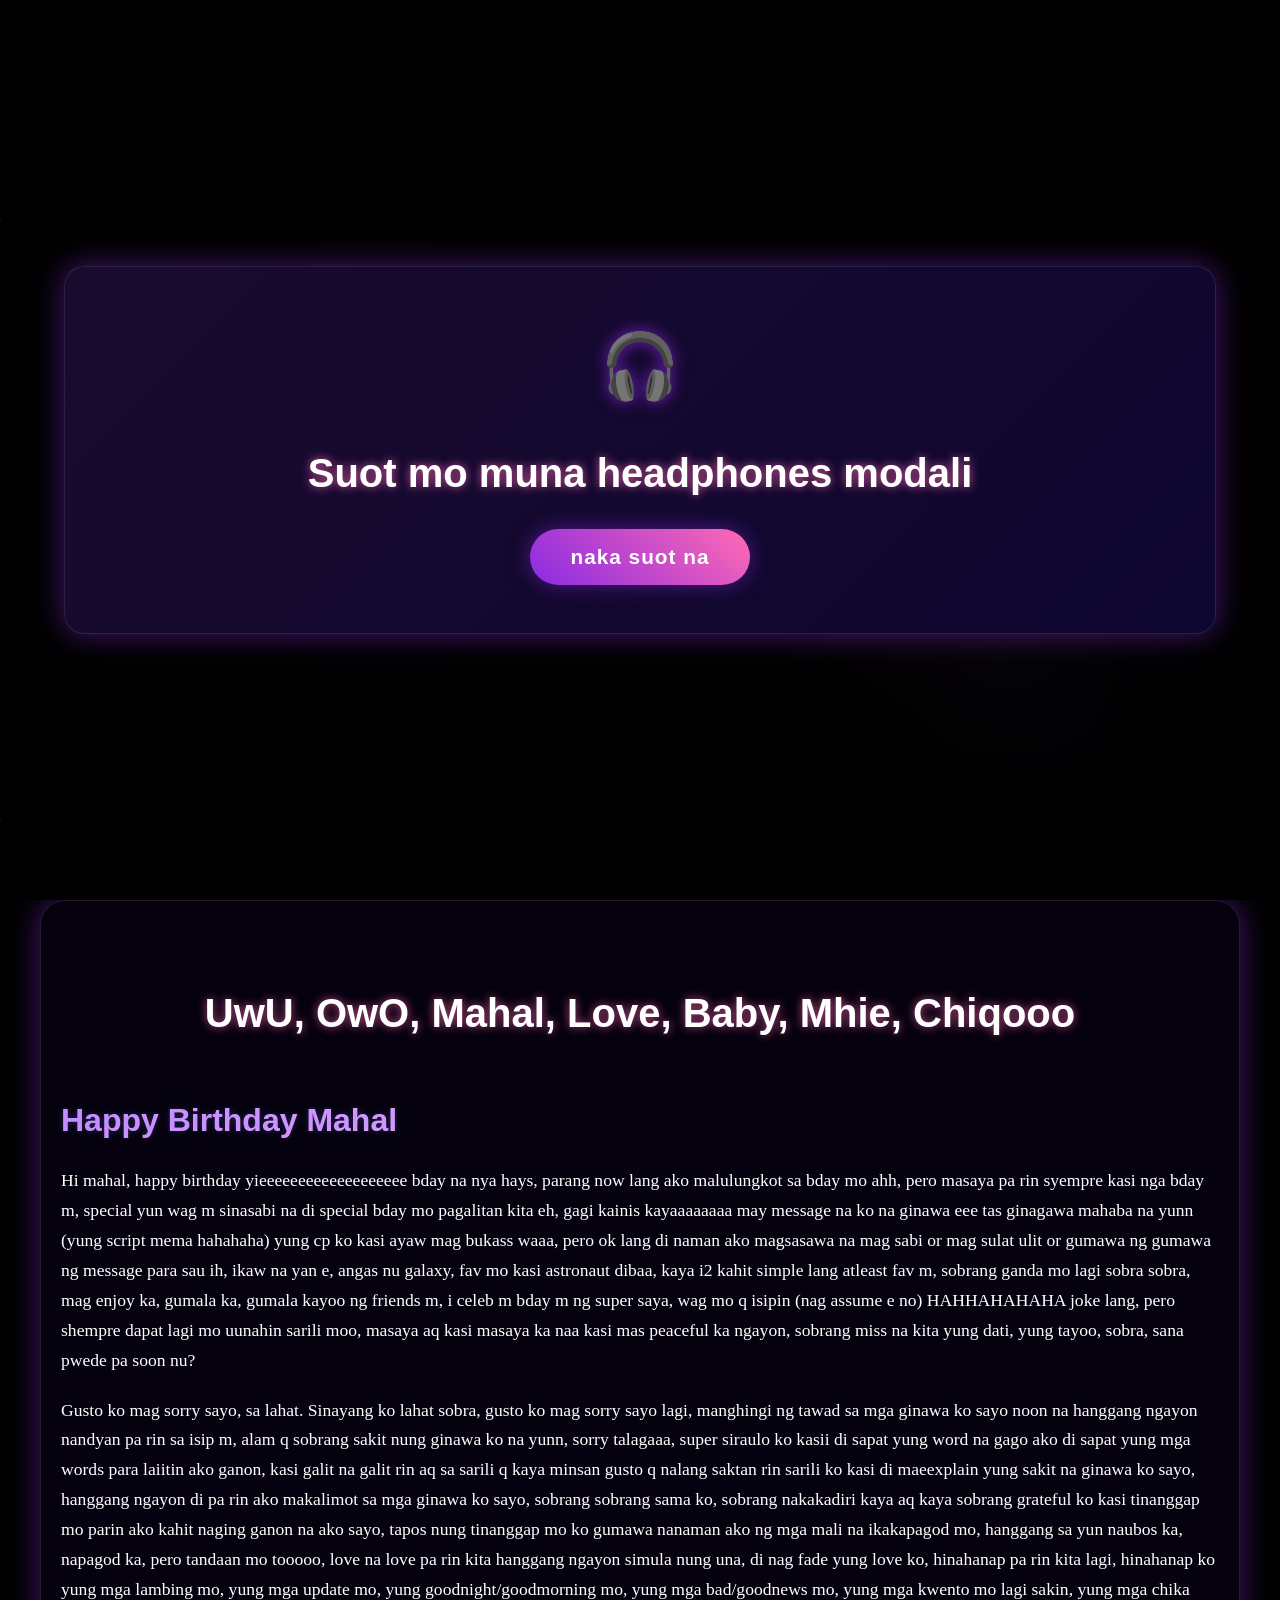
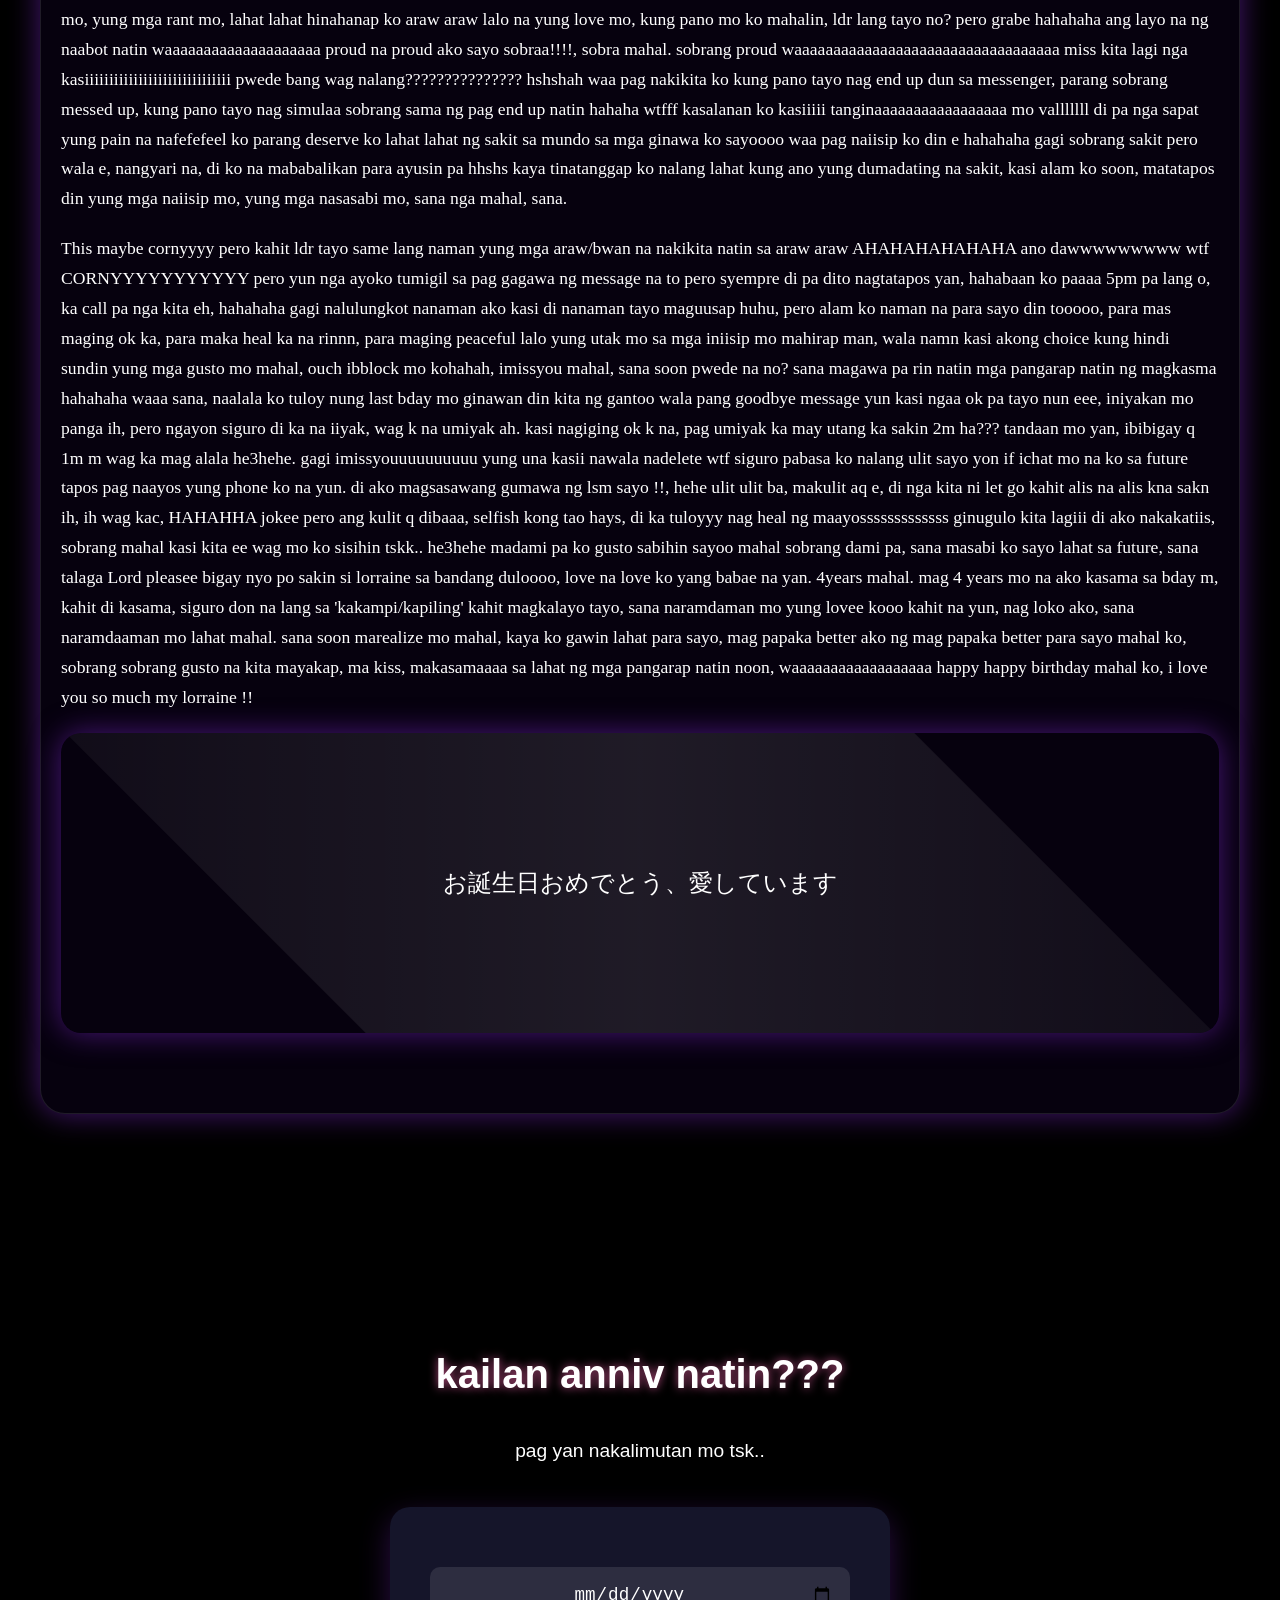
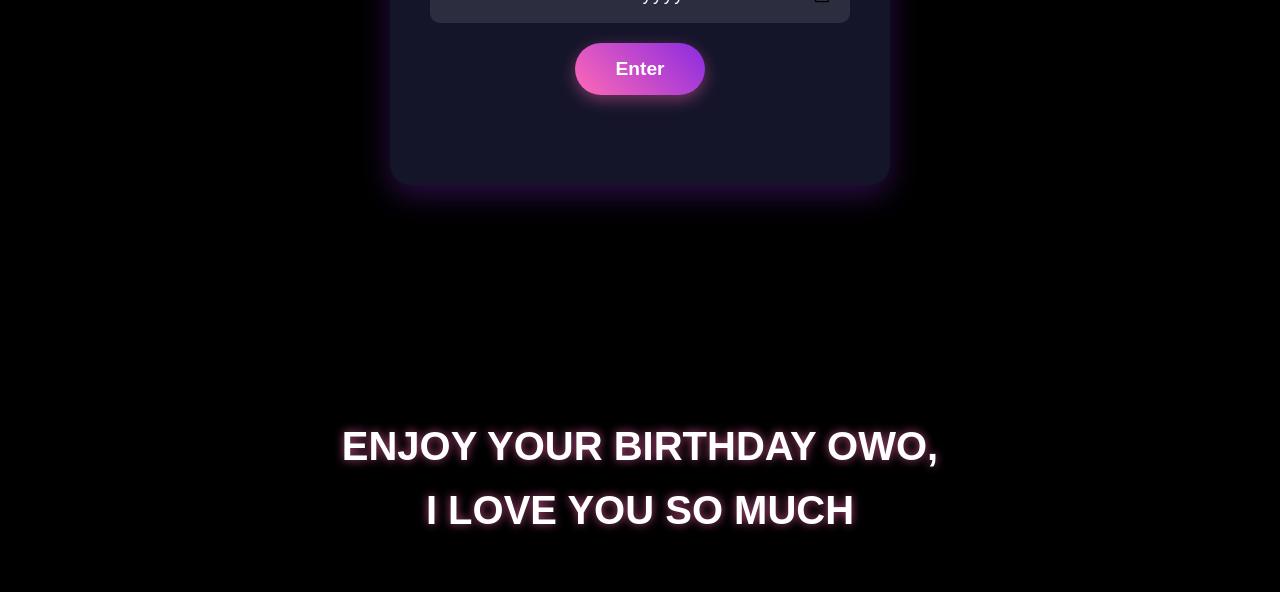
==== commit dbddb96e: "2nd" ====
--- a/index.html
+++ b/index.html
@@ -2,341 +2,175 @@
 <html lang="en">
 <head>
     <meta charset="UTF-8">
-    <meta name="viewport" content="width=device-width, initial-scale=1.0, maximum-scale=1.0, user-scalable=yes">
-    <title>Akeisha Lorraine · mobile view</title>
-    <style>
-        /* === reset & base — preserve warmth, improve small screens === */
-        * {
-            margin: 0;
-            padding: 0;
-            box-sizing: border-box;
-        }
+    <meta name="viewport" content="width=device-width, initial-scale=1.0">
+    <title>Iloveyou</title>
+    <link href="styles.css" rel="stylesheet">
+    <link rel="stylesheet" href="https://cdnjs.cloudflare.com/ajax/libs/font-awesome/6.4.0/css/all.min.css">
+    <link rel="icon" type="image/png" href="https://images.stockcake.com/public/3/6/1/361aeb8e-4dc3-43f4-9b38-4b30efbd589f_large/galactic-heart-formation-stockcake.jpg">
+</head>
+<body>
 
-        body {
-            background: #f3eee7;  
-            background-image: radial-gradient(circle at 30% 40%, rgba(200, 190, 175, 0.15) 0%, transparent 30%),
-                              repeating-linear-gradient(45deg, rgba(210, 195, 175, 0.03) 0px, rgba(210, 195, 175, 0.03) 2px, transparent 2px, transparent 6px);
-            font-family: 'Cormorant Garamond', 'Times New Roman', 'Georgia', serif;
-            display: flex;
-            justify-content: center;
-            align-items: center;
-            min-height: 100vh;
-            padding: 12px 10px;          /* tighter padding for mobile */
-            color: #2f2a24;
-            line-height: 1.4;
-        }
+     <!-- Modal for headphone recommendation -->
+    <div class="modal-overlay" id="modal">
+        <div class="modal-content">
+            <div class="headphone-icon">🎧</div>
+            <h2>Suot mo muna headphones modali</h2>
+            <button class="start-button" id="startButton">naka suot na</button>
+        </div>
+    </div>
 
-        /* === frame becomes a flexible container === */
-        .museum-frame {
-            max-width: 520px;            /* comfortable reading width on phone */
-            width: 100%;
-            background: #faf8f2;
-            padding: 1.5rem 1.2rem 1.8rem 1.2rem;  /* reduced from huge 2.8rem */
-            box-shadow: 
-                0 20px 35px -8px rgba(55, 45, 35, 0.25),
-                inset 0 0 0 1px #e8ddcf,
-                inset 0 0 0 2px #fffdf9;
-            border: 1px solid #bcae9b;
-            outline: 6px solid #f1ebe4;    /* thinner outline for mobile (was 12px) */
-            outline-offset: 3px;
-            transition: outline 0.2s ease;
-            position: relative;
-        }
+       <audio id="backgroundMusic" loop>
+        <source src="assets/Munimuni - Sa'yo (Lyric Video).mp3" type="audio/mpeg">
+        Your browser does not support the audio element.
+    </audio>
 
-        .museum-frame::before {
-            content: "";
-            position: absolute;
-            top: 0; left: 0; width: 100%; height: 100%;
-            background: url('data:image/svg+xml;utf8,<svg xmlns="http://www.w3.org/2000/svg" width="100" height="100" viewBox="0 0 100 100"><filter id="noise"><feTurbulence type="fractalNoise" baseFrequency="0.65" numOctaves="1" stitchTiles="stitch"/></filter><rect width="100" height="100" filter="url(%23noise)" opacity="0.06"/></svg>');
-            pointer-events: none;
-            opacity: 0.15;
-            mix-blend-mode: multiply;
-        }
 
-        h1, h2 {
-            font-weight: 400;
-            letter-spacing: 0.02em;
-            color: #4f4133;
-        }
+    <!-- Hero Section -->
 
-        /* === responsive title: stack gracefully === */
-        h1 {
-            font-size: 2rem;              /* scaled down for mobile */
-            border-bottom: 3px double #b09a82;
-            padding-bottom: 0.6rem;
-            margin-bottom: 1.2rem;
-            font-weight: 500;
-            display: flex;
-            align-items: baseline;
-            flex-wrap: wrap;
-            gap: 0.4rem 0.8rem;
-            word-break: break-word;
-        }
+    
+    <section class="hero">
 
-        .exhibit-tag {
-            font-size: 0.9rem;
-            background: #dacfbf;
-            color: #2c241c;
-            padding: 0.15rem 1rem;
-            border-radius: 40px;
-            font-style: italic;
-            letter-spacing: 0.3px;
-            border: 1px solid #b1a087;
-            box-shadow: inset 0 1px 4px #fffcf5;
-            white-space: nowrap;
-        }
-
-        /* for narrow screens, allow tag to shrink a bit */
-        @media (max-width: 380px) {
-            .exhibit-tag {
-                white-space: normal;
-                font-size: 0.8rem;
-                padding: 0.2rem 0.8rem;
-            }
-        }
-
-        h2 {
-            font-size: 1.7rem;
-            margin: 1.4rem 0 0.8rem 0;     /* reduced spacing */
-            border-left: 10px solid #ad9f8d;
-            padding-left: 0.9rem;
-            font-weight: 430;
-            background: linear-gradient(to right, #f5efe8, transparent);
-            word-break: break-word;
-        }
-
-        /* === paragraph becomes less bulky on mobile === */
-        p {
-            background: #f2ebe1;
-            padding: 1rem 1.2rem;           /* smaller padding */
-            font-size: 1.2rem;
-            line-height: 1.5;
-            margin: 1.2rem 0 1.2rem 0;
-            border: 1px solid #ccbba8;
-            box-shadow: inset 0 0 0 2px #fdf9f2, 0 6px 12px -8px #8f7f6b;
-            font-family: 'Cormorant', 'Georgia', serif;
-            border-radius: 4px 16px 16px 4px;
-            word-break: break-word;
-        }
-
-        b, strong { 
-            color: #4d3624; 
-            font-weight: 600;
-            letter-spacing: 0.2px;
-        }
-
-        i, em { 
-            background: #e7daca; 
-            padding: 0.1rem 0.5rem;
-            margin: 0 0.1rem;
-            border-radius: 2px 10px 10px 2px;
-            font-style: italic;
-            border: 1px solid #b9a58f;
-            white-space: nowrap;             /* keep inline but avoid break inside small */
-        }
-
-        /* === framed images & audio: fit like a glove === */
-        .artwork {
-            margin: 1.5rem 0;
-            text-align: center;
-            background: #e3d9cd;
-            padding: 0.8rem 0.8rem 0.5rem 0.8rem;
-            border: 1px solid #b8a68f;
-            box-shadow: 8px 10px 18px -10px #5a4c3d;
-        }
-
-        img {
-            max-width: 100%;
-            height: auto;
-            border: 6px solid #e4d7c4;          /* thinner border for mobile */
-            border-image: repeating-linear-gradient(45deg, #cfbc9f, #cfbc9f 8px, #b8a181 8px, #b8a181 16px) 30;
-            outline: 2px solid #8b795e;
-            outline-offset: 3px;                 /* reduced offset */
-            background: #a18e75;
-        }
-
-        /* museum label under image */
-        .museum-label {
-            font-size: 0.85rem;
-            text-align: center;
-            color: #4a3f33;
-            margin-top: 0.4rem;
-            font-style: italic;
-        }
-
-        /* audio player fills width, looks intentional */
-        .artwork audio {
-            width: 100%;
-            max-width: 100%;
-            height: 42px;
-            margin: 0.5rem 0 0.2rem 0;
-            border-radius: 0px;
-        }
-
-        /* === list compact but retains character === */
-        ul {
-            background: #efe7dc;
-            padding: 1rem 1rem 1rem 2.2rem;      /* tighter padding */
-            font-size: 1.1rem;
-            margin: 1.2rem 0;
-            border-left: 6px solid #a9927b;       /* thinner left border */
-            border-bottom: 1px solid #cfbeab;
-            box-shadow: inset -2px -2px 8px #fffcf6, 3px 5px 12px -6px #6a5d4e;
-            list-style-position: inside;
-            word-break: break-word;
-        }
-
-        li {
-            margin: 0.5rem 0;
-            padding-left: 0.2rem;
-            border-bottom: 1px dashed #cfbfad;
-        }
-        li:last-child { border-bottom: none; }
-
-        /* === curator desk — flexible column on small screens === */
-        .curator-desk {
-            background: #e0d3c1;
-            border-radius: 0px;
-            padding: 1.2rem 1.2rem;
-            display: flex;
-            flex-direction: column;          /* stack vertically on phone */
-            align-items: stretch;
-            gap: 0.8rem;
-            margin: 2rem 0 1rem 0;
-            border: 1px solid #b6a185;
-            border-top: 4px solid #968063;
-            box-shadow: inset 0 1px 5px #fff7e6;
-        }
-
-        .archive-email {
-            background: #fcf7ee;
-            padding: 0.5rem 1rem;
-            font-size: 1.1rem;
-            border: 2px solid #8d755a;
-            font-family: 'Courier New', monospace;
-            letter-spacing: -0.5px;
-            text-align: center;
-            overflow-wrap: break-word;
-            word-break: break-all;            /* ensures long email wraps */
-        }
-
-        .archive-email a {
-            text-decoration: none;
-            color: #3d2f20;
-            display: inline-block;            /* simpler touch */
-            width: 100%;
-            padding: 0.2rem 0;
-        }
-
-        .archive-email a:hover {
-            background: #b7a58b;
-            color: #1e150f;
-        }
-
-        .note-museum {
-            background: #fff5e6;
-            padding: 0.5rem 1.2rem;
-            border: 2px dotted #8e7a63;
-            font-size: 1rem;
-            text-align: center;
-        }
+        <div class="nebula nebula-1"></div>
+        <div class="nebula nebula-2"></div>
+        <div class="nebula nebula-3"></div>
+        
+        <div class="text-container">
+            <div class="romantic-text">To myyyyyyyyyyyyyy</div>
+            <div class="name-text">Astronaut</div>
+            <div class="message-text">ロレインが大好きです</div>
+        </div>
+    </section>
 
 
 
-        /* remove extra pseudo styles */
-        .clean-p {
-            background: none;
-            border: none;
-            box-shadow: none;
-            padding: 0.2rem;
-        }
+     <!-- Content Section -->
+    <section class="content" id="content-section">
+        
+        <h2 class="section-title">UwU, OwO, Mahal, Love, Baby, Mhie, Chiqooo</h2>
+        
+        <div class="content-section" id="content-section">
+            <div class="about-text">
+                <h3>Happy Birthday Mahal</h3>
+                <p>Hi mahal, happy birthday yieeeeeeeeeeeeeeeeeee bday na nya hays, parang now lang ako malulungkot sa bday mo ahh, pero masaya pa rin syempre kasi nga bday m, special yun
+                    wag m sinasabi na di special bday mo pagalitan kita eh, gagi kainis kayaaaaaaaa may message na ko na ginawa eee tas ginagawa mahaba na yunn (yung script mema hahahaha) yung cp ko kasi ayaw mag bukass waaa, pero ok lang
+                    di naman ako magsasawa na mag sabi or mag sulat ulit or gumawa ng gumawa ng message para sau ih, ikaw na yan e, angas nu galaxy, fav mo kasi astronaut dibaa, kaya i2 kahit simple lang
+                    atleast fav m, sobrang ganda mo lagi sobra sobra, mag enjoy ka, gumala ka, gumala kayoo ng friends m, i celeb m bday m ng super saya, wag mo q isipin (nag assume e no)
+                    HAHHAHAHAHA joke lang, pero shempre dapat lagi mo uunahin sarili moo, masaya aq kasi masaya ka naa kasi mas peaceful ka ngayon, sobrang miss na kita yung dati, yung tayoo, sobra, sana pwede pa soon nu?
+                </p>
+                <p>Gusto ko mag sorry sayo, sa lahat. Sinayang ko lahat sobra, gusto ko mag sorry sayo lagi, manghingi ng tawad sa mga ginawa ko sayo noon na 
+                    hanggang ngayon nandyan pa rin sa isip m, alam q sobrang sakit nung ginawa ko na yunn, sorry talagaaa, super siraulo ko kasii di sapat yung word na
+                    gago ako di sapat yung mga words para laiitin ako ganon, kasi galit na galit rin aq sa sarili q kaya minsan gusto q nalang saktan rin sarili ko kasi
+                    di maeexplain yung sakit na ginawa ko sayo, hanggang ngayon di pa rin ako makalimot sa mga ginawa ko sayo, sobrang sobrang sama ko, sobrang nakakadiri kaya aq
+                    kaya sobrang grateful ko kasi tinanggap mo parin ako kahit naging ganon na ako sayo, tapos nung tinanggap mo ko gumawa nanaman ako ng mga mali na ikakapagod mo, hanggang sa yun
+                    naubos ka, napagod ka, pero tandaan mo tooooo, love na love pa rin kita hanggang ngayon simula nung una, di nag fade yung love ko, hinahanap pa rin kita lagi, hinahanap ko yung mga lambing mo,
+                    yung mga update mo, yung goodnight/goodmorning mo, yung mga bad/goodnews mo, yung mga kwento mo lagi sakin, yung mga chika mo, yung mga rant mo, lahat lahat hinahanap ko araw araw
+                    lalo na yung love mo, kung pano mo ko mahalin, ldr lang tayo no? pero grabe hahahaha ang layo na ng naabot natin waaaaaaaaaaaaaaaaaaaa proud na proud ako sayo sobraa!!!!, sobra mahal. sobrang proud waaaaaaaaaaaaaaaaaaaaaaaaaaaaaaaaaa 
+                    miss kita lagi nga kasiiiiiiiiiiiiiiiiiiiiiiiiiiiiii pwede bang wag nalang??????????????? hshshah waa pag nakikita ko kung pano tayo nag end up dun sa messenger, parang sobrang messed up, kung pano tayo nag simulaa sobrang sama ng pag
+                    end up natin hahaha wtfff kasalanan ko kasiiiii tanginaaaaaaaaaaaaaaaaa mo valllllll
+                    di pa nga sapat yung pain na nafefefeel ko parang deserve ko lahat lahat ng sakit sa mundo sa mga ginawa ko sayoooo waa pag naiisip ko din e hahahaha gagi sobrang sakit pero wala e, nangyari na, di ko na mababalikan para ayusin pa hhshs
+                    kaya tinatanggap ko nalang lahat kung ano yung dumadating na sakit, kasi alam ko soon, matatapos din yung mga naiisip mo, yung mga nasasabi mo, sana nga mahal, sana.
+                </p>
+                <p>This maybe cornyyyy pero kahit ldr tayo same lang naman yung mga araw/bwan na nakikita natin sa araw araw AHAHAHAHAHAHA ano dawwwwwwwww wtf CORNYYYYYYYYYYY
+                    pero yun nga ayoko tumigil sa pag gagawa ng message na to pero syempre di pa dito nagtatapos yan, hahabaan ko paaaa 5pm pa lang o, ka call pa nga kita eh, hahahaha
+                    gagi nalulungkot nanaman ako kasi di nanaman tayo maguusap huhu, pero alam ko naman na para sayo din tooooo, para mas maging ok ka, para maka heal ka na rinnn, para maging peaceful lalo yung utak mo sa mga iniisip mo
+                    mahirap man, wala namn kasi akong choice kung hindi sundin yung mga gusto mo mahal, ouch ibblock mo kohahah, imissyou mahal, sana soon pwede na no? sana magawa pa rin natin mga pangarap natin ng magkasma hahahaha
+                    waaa sana, naalala ko tuloy nung last bday mo ginawan din kita ng gantoo wala pang goodbye message yun kasi ngaa ok pa tayo nun eee, iniyakan mo panga ih, pero ngayon siguro
+                    di ka na iiyak, wag k na umiyak ah. kasi nagiging ok k na, pag umiyak ka may utang ka sakin 2m ha??? tandaan mo yan, ibibigay q 1m m wag ka mag alala he3hehe. gagi imissyouuuuuuuuuu yung una kasii nawala nadelete wtf siguro pabasa ko nalang ulit sayo yon
+                    if ichat mo na ko sa future tapos pag naayos yung phone ko na yun. di ako magsasawang gumawa ng lsm sayo !!, hehe ulit ulit ba, makulit aq e, di nga kita ni let go kahit alis na alis kna sakn ih, ih wag kac, HAHAHHA jokee
+                    pero ang kulit q dibaaa, selfish kong tao hays, di ka tuloyyy nag heal ng maayosssssssssssss ginugulo kita lagiii di ako nakakatiis, sobrang mahal kasi kita ee wag mo ko sisihin tskk.. he3hehe
+                    madami pa ko gusto sabihin sayoo mahal sobrang dami pa, sana masabi ko sayo lahat sa future, sana talaga Lord pleasee bigay nyo po sakin si lorraine sa bandang duloooo, love na love ko yang babae na yan.
+                    4years mahal. mag 4 years mo na ako kasama sa bday m, kahit di kasama, siguro don na lang sa 'kakampi/kapiling' kahit magkalayo tayo, sana naramdaman mo yung lovee kooo kahit na yun, nag loko ako, sana naramdaaman mo lahat mahal.
+                    sana soon marealize mo mahal, kaya ko gawin lahat para sayo, mag papaka better ako ng mag papaka better para sayo mahal ko, sobrang sobrang gusto na kita mayakap, ma kiss, makasamaaaa sa lahat ng mga pangarap natin noon, waaaaaaaaaaaaaaaaaa
+                    happy happy birthday mahal ko, i love you so much my lorraine !!
+                </p>
+            </div>
+            
+            <div class="about-image">
+                お誕生日おめでとう、愛しています
+            </div>
+        </div>
+</section>
+    <!-- Game Section -->
+     
+    <section class="game-section" id="game-section">
+          <div class="star-background">
+    <div class="stars">
+        <div class="star-layer"></div>
+        <div class="star-layer"></div>
+    </div>
+</div>
 
-        /* small fine-tune for very tiny screens */
-        @media (max-width: 360px) {
-            h1 { font-size: 1.8rem; }
-            h2 { font-size: 1.5rem; }
-            p { font-size: 1.1rem; }
-            .museum-frame { padding: 1rem 0.9rem; }
-        }
-
-        /* keep italics from overflowing */
-        i, em { word-break: break-word; white-space: normal; }
-
-        /* audio container label */
-        .artwork .museum-label audio {
-            display: block;
-        }
-
-        /* accessibility / better touch target */
-        a, .archive-email a {
-            min-height: 44px;
-            display: flex;
-            align-items: center;
-            justify-content: center;
-        }
-    </style>
-</head>
-<body>
-    <div class="museum-frame">
-        <h1>
-            Akeisha Lorraine
-            <span class="exhibit-tag">MY FIRST PERSONAL WEBSITE</span>
-        </h1>
-
-        <h2>⟡ provenance / about</h2>
-
-        <p>
-            <b>Akeisha Lorraine Canindo</b> — <i>BSIT student</i>, 
-            currently exploring the world of technology and programming.  
-            This <b>first HTML page</b> is kept as a small artifact of early web-craft, 
-            marked by curiosity and quiet growth.
-        </p>
-
-        <!-- image one: mobile ready, no overflow -->
-        <div class="artwork">
-            <img 
-                src="loreyn.png" 
-                alt="blue themed workspace with notebook and ocean view – archival print"
-                title="‘calm blue corner’ · found photograph"
-                loading="lazy"
-            >
-            <div class="museum-label">fig. 1 — meet my biscoff</div>
+        <h2 class="game-title">kailan anniv natin???</h2>
+        <p class="game-description">pag yan nakalimutan mo tsk..</p>
+        
+        <div class="game-container">
+            <input type="date" class="date-input" id="anniversary-input">
+            <button class="submit-btn" id="submit-btn">Enter</button>
+            <div class="game-feedback" id="game-feedback"></div>
         </div>
 
-        <h2>⟡ three favorite things</h2>
-        <ul>
-            <li>worn-out headphones (left side louder than the right)</li>
-            <li>books that smell like old paper and time</li>
-            <li>things that look ordinary but aren’t to me</li>
-        </ul>
+        
+    </section>
 
-        <!-- second artwork containing audio — now fits perfectly -->
-        <div class="artwork">
-            <img 
-                src="ichikoo.png" 
-                alt="blue themed workspace with notebook and ocean view – archival print"
-                title="‘calm blue corner’ · found photograph"
-                loading="lazy"
-            >
-            <div class="museum-label">
-                <audio controls style="width: 100%; display: block;">
-                    <source src="ichiko.mp3" type="audio/mpeg">
-                    Your browser does not support the audio element.
-                </audio>
-                <span style="display: block; margin-top: 6px; font-size: 0.8rem;">⚬ sound fragment ⚬</span>
+        
+
+    </section>
+
+     <h2 class="section-bday">ENJOY YOUR BIRTHDAY OWO, <BR>I LOVE YOU SO MUCH</h2>
+     <section class="messenger" id="messenger-section">
+        <h2 class="section-bday">our first iloveyou's</h2>
+            <div class="messenger-container">
+        <!-- Header -->
+        <div class="chat-header">
+            <div class="back-button">
+                <i class="fas fa-arrow-left"></i>
+            </div>
+            <div class="user-info">
+                <div class="user-avatar"></div>
+                <div class="user-details">
+                    <h2>Akeisha</h2>
+                    <p><span class="status-dot"></span> Active now</p>
+                </div>
+            </div>
+            <div class="header-actions">
+                <i class="fas fa-video"></i>
+                <i class="fas fa-phone"></i>
+                <i class="fas fa-info-circle"></i>
             </div>
         </div>
+        
+        <!-- Messages -->
+        <div class="chat-messages" id="chatMessages">
+            <!-- Messages will be inserted here by JavaScript -->
+        </div>
+        
+        <!-- Input Area -->
+        <div class="chat-input-container">
+            <div class="input-actions">
+                <i class="fas fa-plus-circle"></i>
+                <i class="fas fa-image"></i>
+                <i class="fas fa-gift"></i>
+            </div>
+            <input type="text" class="chat-input" id="messageInput" placeholder="Aa">
+            <button class="send-button" id="sendButton">
+                <i class="fas fa-paper-plane"></i>
+            </button>
+        </div>
+    </div>
 
-        <!-- contact area as curator’s desk — mobile friendly stack -->
-        <div class="curator-desk">
-            <div class="archive-email">
-                <a href="https://mail.google.com/mail/u/0/#inbox">
-                    akeishalorraine1@gmail.com
-                </a>
-            </div>
-            <div class="note-museum">
-                curator responds within a blue moon ✦
-            </div>
+    <!-- Image Modal -->
+    <div class="image-modal" id="imageModal">
+        <div class="close-modal" id="closeModal">
+            <i class="fas fa-times"></i>
         </div>
+        <div class="modal-content">
+            <img id="modalImage" src="" alt="Expanded image">
+            <div class="image-description" id="imageDescription"></div>
+        </div>
+    </div>
+    
+    </section>
+
+    <script src="script.js"></script>
 </body>
 </html>
--- a/styles.css
+++ b/styles.css
@@ -0,0 +1,1143 @@
+  @import url('https://fonts.cdnfonts.com/css/handwriting');
+  @import url('https://fonts.cdnfonts.com/css/distant-galaxy');
+  @import url('https://fonts.cdnfonts.com/css/poppins');
+  * {
+            margin: 0;
+            padding: 0;
+            box-sizing: border-box;
+        }
+
+        body {
+            background: #000;
+            font-family: 'Distant Galaxy', sans-serif;
+            color: white;
+            line-height: 1.6;
+            overflow-x: hidden;
+        }
+
+        /* Hero Section */
+        .hero {
+            position: relative;
+            width: 100%;
+            height: 100vh;
+            overflow: hidden;
+            perspective: 1000px;
+        }
+
+        /* Stars layers for parallax effect */
+
+        .star-background {
+    position: fixed;
+    top: 0;
+    left: 0;
+    width: 100%;
+    height: 100%;
+    z-index: -1; /* behind everything */
+    overflow: hidden;
+    pointer-events: none; /* doesn't block clicks */
+}
+
+        .stars {
+            position: absolute;
+            width: 100%;
+            height: 100%;
+            transform-style: preserve-3d;
+        }
+
+        .star-layer {
+            position: absolute;
+            width: 200%;
+            height: 200%;
+            left: -50%;
+            top: -50%;
+            background-image: 
+                radial-gradient(2px 2px at 20px 30px, #eee, rgba(0,0,0,0)),
+                radial-gradient(2px 2px at 40px 70px, #fff, rgba(0,0,0,0)),
+                radial-gradient(1px 1px at 90px 40px, #ddd, rgba(0,0,0,0)),
+                radial-gradient(1px 1px at 130px 80px, #fff, rgba(0,0,0,0)),
+                radial-gradient(2px 2px at 160px 30px, #eee, rgba(0,0,0,0));
+            background-repeat: repeat;
+            background-size: 200px 200px;
+            transform: translateZ(0);
+            animation: moveStars 200s linear infinite;
+        }
+
+        .star-layer:nth-child(2) {
+            background-size: 150px 150px;
+            animation-duration: 150s;
+            opacity: 0.7;
+        }
+
+        .star-layer:nth-child(3) {
+            background-size: 100px 100px;
+            animation-duration: 100s;
+            opacity: 0.5;
+        }
+
+        .star-layer:nth-child(4) {
+            background-size: 50px 50px;
+            animation-duration: 50s;
+            opacity: 0.3;
+        }
+
+        /* Nebula effects */
+        .nebula {
+            position: absolute;
+            border-radius: 50%;
+            filter: blur(60px);
+            opacity: 0.6;
+            mix-blend-mode: screen;
+        }
+
+        .nebula-1 {
+            width: 500px;
+            height: 500px;
+            background: radial-gradient(circle, rgba(138, 43, 226, 0.7) 0%, rgba(0, 0, 0, 0) 70%);
+            top: 20%;
+            left: 10%;
+            animation: float 25s ease-in-out infinite;
+        }
+
+        .nebula-2 {
+            width: 400px;
+            height: 400px;
+            background: radial-gradient(circle, rgba(255, 105, 180, 0.7) 0%, rgba(0, 0, 0, 0) 70%);
+            bottom: 15%;
+            right: 10%;
+            animation: float 30s ease-in-out infinite reverse;
+        }
+
+        .nebula-3 {
+            width: 300px;
+            height: 300px;
+            background: radial-gradient(circle, rgba(65, 105, 225, 0.6) 0%, rgba(0, 0, 0, 0) 70%);
+            top: 60%;
+            left: 70%;
+            animation: float 20s ease-in-out infinite;
+        }
+
+        /* Text animation */
+        .text-container {
+            position: absolute;
+            top: 50%;
+            left: 50%;
+            transform: translate(-50%, -50%) perspective(500px) rotateX(10deg);
+            text-align: center;
+            z-index: 10;
+            width: 100%;
+        }
+
+        .romantic-text {
+            color: white;
+            font-size: 4rem;
+            font-weight: bold;
+            transform: translate(-50%, -50%) perspective(500px) rotateX(10deg);
+            text-shadow: 
+                0 0 10px rgba(255, 105, 180, 0.8),
+                0 0 20px rgba(255, 105, 180, 0.6),
+                0 0 30px rgba(255, 105, 180, 0.4);
+            margin-bottom: 2rem;
+            opacity: 0;
+            animation: fadeInText 4s ease-out forwards;
+        }
+
+        .name-text {
+            transform: translate(-50%, -50%) perspective(500px) rotateX(10deg);
+            color: white;
+            font-size: 3rem;
+            font-weight: bold;
+            text-shadow: 
+                0 0 10px rgba(138, 43, 226, 0.8),
+                0 0 20px rgba(138, 43, 226, 0.6),
+                0 0 30px rgba(138, 43, 226, 0.4);
+            opacity: 0;
+            animation: fadeInText 4s ease-out 1.5s forwards;
+        }
+
+        .message-text {
+            color: white;
+            font-size: 2rem;
+            margin-top: 2rem;
+            text-shadow: 
+                0 0 10px rgba(65, 105, 225, 0.8),
+                0 0 20px rgba(65, 105, 225, 0.6);
+            opacity: 0;
+            animation: fadeInText 4s ease-out 3s forwards;
+        }
+
+        
+           /* Modal Styles */
+        .modal-overlay {
+            position: fixed;
+            top: 0;
+            left: 0;
+            width: 100%;
+            height: 100%;
+            background: rgba(0, 0, 0, 0.9);
+            display: flex;
+            justify-content: center;
+            align-items: center;
+            z-index: 100;
+            backdrop-filter: blur(5px);
+        }
+
+        .modal-content {
+            background: linear-gradient(135deg, #1a0b2e, #0d0630);
+            padding: 3rem;
+            border-radius: 20px;
+            text-align: center;
+            max-width: 500px;
+            width: 90%;
+            box-shadow: 0 0 30px rgba(138, 43, 226, 0.5);
+            border: 1px solid rgba(255, 255, 255, 0.1);
+            animation: modalAppear 0.8s ease-out;
+        }
+
+        .modal-content h2 {
+            color: white;
+            font-size: 2.5rem;
+            margin-bottom: 1.5rem;
+            text-shadow: 0 0 10px rgba(255, 105, 180, 0.8);
+        }
+
+        .modal-content p {
+            color: #ddd;
+            font-size: 1.2rem;
+            margin-bottom: 2rem;
+            line-height: 1.6;
+        }
+
+        .headphone-icon {
+            font-size: 4rem;
+            margin-bottom: 1.5rem;
+            color: #8a2be2;
+            text-shadow: 0 0 15px rgba(138, 43, 226, 0.8);
+            animation: pulse 2s infinite;
+        }
+
+        .start-button {
+            background: linear-gradient(45deg, #8a2be2, #ff69b4);
+            color: white;
+            border: none;
+            padding: 1rem 2.5rem;
+            font-size: 1.3rem;
+            border-radius: 50px;
+            cursor: pointer;
+            transition: all 0.3s ease;
+            box-shadow: 0 0 20px rgba(138, 43, 226, 0.5);
+            font-weight: bold;
+            letter-spacing: 1px;
+        }
+
+        .start-button:hover {
+            transform: scale(1.05);
+            box-shadow: 0 0 30px rgba(255, 105, 180, 0.7);
+        }
+
+        .start-button:active {
+            transform: scale(0.98);
+        }
+
+        /* Add blinking cursor during typewriter effect */
+.about-text p, .about-text h3 {
+
+    animation: blink-caret 0.7s infinite;
+   
+}
+
+@keyframes blink-caret {
+    from, to { border-color: transparent }
+    50% { border-color: #fff; }
+}
+
+/* Remove cursor after typing completes */
+.typing-complete {
+    border-right: none !important;
+    animation: none !important;
+}
+        /* Music Control */
+        .music-control {
+            position: fixed;
+            bottom: 20px;
+            right: 20px;
+            z-index: 50;
+            background: rgba(0, 0, 0, 0.5);
+            border-radius: 50%;
+            width: 50px;
+            height: 50px;
+            display: flex;
+            justify-content: center;
+            align-items: center;
+            cursor: pointer;
+            transition: all 0.3s ease;
+            border: 1px solid rgba(255, 255, 255, 0.2);
+        }
+        /* Game Section */
+        .game-section {
+            padding: 80px 20px;
+            text-align: center;
+            min-height: 100vh;
+            display: flex;
+            flex-direction: column;
+            justify-content: center;
+            align-items: center;
+        }
+
+        .game-title {
+            font-size: 2.5rem;
+            margin-bottom: 30px;
+            color: #fff;
+            text-shadow: 0 0 10px rgba(255, 105, 180, 0.7);
+        }
+
+        .game-description {
+            font-size: 1.2rem;
+            margin-bottom: 40px;
+            max-width: 600px;
+            line-height: 1.6;
+        }
+
+        .game-container {
+            background: rgba(30, 30, 60, 0.7);
+            border-radius: 20px;
+            padding: 40px;
+            max-width: 500px;
+            width: 100%;
+            box-shadow: 0 10px 30px rgba(138, 43, 226, 0.3);
+        }
+
+        .date-input {
+            width: 100%;
+            padding: 15px;
+            margin: 20px 0;
+            border: none;
+            border-radius: 10px;
+            background: rgba(255, 255, 255, 0.1);
+            color: white;
+            font-size: 1.1rem;
+            text-align: center;
+            outline: none;
+            border: 2px solid transparent;
+            transition: all 0.3s ease;
+        }
+
+        .date-input:focus {
+            border-color: #ff69b4;
+            box-shadow: 0 0 15px rgba(255, 105, 180, 0.5);
+        }
+
+        .submit-btn {
+            padding: 15px 40px;
+            background: linear-gradient(45deg, #ff69b4, #8a2be2);
+            color: white;
+            border: none;
+            border-radius: 50px;
+            font-size: 1.2rem;
+            font-weight: bold;
+            cursor: pointer;
+            transition: transform 0.3s ease, box-shadow 0.3s ease;
+            box-shadow: 0 5px 15px rgba(255, 105, 180, 0.4);
+        }
+
+        .submit-btn:hover {
+            transform: scale(1.05);
+            box-shadow: 0 10px 25px rgba(255, 105, 180, 0.6);
+        }
+
+        .hint-btn {
+            padding: 10px 20px;
+            background: transparent;
+            color: #8a2be2;
+            border: 2px solid #8a2be2;
+            border-radius: 50px;
+            font-size: 1rem;
+            margin-top: 15px;
+            cursor: pointer;
+            transition: all 0.3s ease;
+        }
+
+        .hint-btn:hover {
+            background: rgba(138, 43, 226, 0.2);
+        }
+
+        .game-feedback {
+            margin-top: 20px;
+            font-size: 1.1rem;
+            min-height: 30px;
+            transition: all 0.5s ease;
+        }
+
+        .success-message {
+            color: #7cfc00;
+            font-weight: bold;
+            animation: pulse 2s infinite;
+        }
+
+        .error-message {
+            color: #ff4500;
+            animation: shake 0.5s ease;
+        }
+
+        
+        /* Content Section */
+        .content {
+            background-color: #06010e;
+            box-shadow: 0 0 30px rgba(138, 43, 226, 0.5);
+            border: 1px solid rgba(255, 255, 255, 0.1);
+            border-radius: 25px;
+            padding: 80px 20px;
+            max-width: 1200px;
+            margin: 0 auto;
+            min-height: 100vh;
+            display: flex;
+            flex-direction: column;
+            justify-content: center;
+        }
+
+         .section-bday {
+            font-family: 'Handwriting', sans-serif;
+            font-size: 2.5rem;
+            text-align: center;
+            margin-bottom: 50px;
+            color: #fff;
+            text-shadow: 0 0 10px rgba(255, 105, 180, 0.7);
+        }
+        .section-title {
+            font-size: 2.5rem;
+            text-align: center;
+            margin-bottom: 50px;
+            color: #fff;
+            text-shadow: 0 0 10px rgba(255, 105, 180, 0.7);
+        }
+
+        .about-section {
+                   border:0.1px solid rgb(87, 87, 87);
+            border-radius: 25px;
+            display: flex;
+            flex-wrap: wrap;
+            gap: 40px;
+            margin-bottom: 80px;
+            align-items: center;
+            opacity: 0;
+            transform: translateY(30px);
+            transition: opacity 1s ease, transform 1s ease;
+        }
+
+        .about-section.visible {
+            opacity: 1;
+            transform: translateY(0);
+        }
+
+        .about-text {
+            flex: 1;
+            min-width: 300px;
+        }
+
+        .about-text h3 {
+            font-size: 2rem;
+            margin-bottom: 20px;
+             background: linear-gradient(135deg, #c79cff, #ebbcff, #9ab2ff, #00f7ff);
+  background-size: 200% auto;
+  -webkit-background-clip: text;
+  -webkit-text-fill-color: transparent;
+  background-clip: text;
+  color: transparent;
+
+  text-shadow:
+    0 0 4px rgba(255, 0, 255, 0.2),
+    0 0 8px rgba(0, 255, 255, 0.15);
+
+  animation: softGlow 6s ease-in-out infinite;
+}
+
+@keyframes softGlow {
+  0%, 100% {
+    text-shadow:
+      0 0 4px rgba(255, 0, 255, 0.15),
+      0 0 8px rgba(0, 255, 255, 0.1);
+  }
+
+  50% {
+    text-shadow:
+      0 0 6px rgba(255, 0, 255, 0.25),
+      0 0 12px rgba(0, 255, 255, 0.2);
+  }
+}
+        
+
+        .about-text p {
+            font-family: 'Poppins';
+            margin-bottom: 20px;
+            font-size: 1.1rem;
+            line-height: 1.7;
+        }
+
+        .about-image {
+            flex: 1;
+            min-width: 300px;
+            height: 300px;
+            background: url('https://media.tenor.com/flUCTOY7a4EAAAAM/polar-bear.gif') linear-gradient(45deg, rgba(138, 43, 226, 0.3), rgba(255, 105, 180, 0.3));
+            border-radius: 20px;
+            display: flex;
+            justify-content: center;
+            align-items: center;
+            font-size: 1.5rem;
+            text-align: center;
+            padding: 20px;
+            box-shadow: 0 0 30px rgba(138, 43, 226, 0.5);
+            position: relative;
+            overflow: hidden;
+        }
+
+        .about-image::before {
+            content: '';
+            position: absolute;
+            top: -50%;
+            left: -50%;
+            width: 200%;
+            height: 200%;
+            background: linear-gradient(45deg, transparent, rgba(255, 255, 255, 0.1), transparent);
+            transform: rotate(45deg);
+            animation: shimmer 3s infinite;
+        }
+
+        .features-grid {
+            display: grid;
+            grid-template-columns: repeat(auto-fit, minmax(300px, 1fr));
+            gap: 30px;
+            margin-bottom: 80px;
+        }
+
+        .feature-card {
+            background: rgba(30, 30, 60, 0.7);
+            border-radius: 15px;
+            padding: 30px;
+            text-align: center;
+            transition: transform 0.3s ease, box-shadow 0.3s ease;
+            box-shadow: 0 5px 15px rgba(0, 0, 0, 0.3);
+            opacity: 0;
+            transform: translateY(20px);
+        }
+
+        .feature-card.visible {
+            opacity: 1;
+            transform: translateY(0);
+        }
+
+        .feature-card:hover {
+            transform: translateY(-10px);
+            box-shadow: 0 15px 30px rgba(138, 43, 226, 0.4);
+        }
+
+        .feature-icon {
+            font-size: 3rem;
+            margin-bottom: 20px;
+            color: #ff69b4;
+        }
+
+        .feature-title {
+            font-size: 1.5rem;
+            margin-bottom: 15px;
+            color: #fff;
+        }
+
+        .cta-section {
+            text-align: center;
+            padding: 60px 20px;
+            background: rgba(30, 30, 60, 0.5);
+            border-radius: 20px;
+            margin-top: 40px;
+        }
+
+        .cta-button {
+            display: inline-block;
+            padding: 15px 40px;
+            background: linear-gradient(45deg, #ff69b4, #8a2be2);
+            color: white;
+            text-decoration: none;
+            border-radius: 50px;
+            font-size: 1.2rem;
+            font-weight: bold;
+            margin-top: 30px;
+            transition: transform 0.3s ease, box-shadow 0.3s ease;
+            box-shadow: 0 5px 15px rgba(255, 105, 180, 0.4);
+        }
+
+        .cta-button:hover {
+            transform: scale(1.05);
+            box-shadow: 0 10px 25px rgba(255, 105, 180, 0.6);
+        }
+
+        /* Footer */
+        footer {
+            background: rgba(10, 10, 30, 0.9);
+            padding: 40px 20px;
+            text-align: center;
+            margin-top: 80px;
+        }
+
+        .footer-content {
+            max-width: 1200px;
+            margin: 0 auto;
+        }
+
+        .social-links {
+            display: flex;
+            justify-content: center;
+            gap: 20px;
+            margin: 20px 0;
+        }
+
+        .social-link {
+            color: white;
+            font-size: 1.5rem;
+            transition: color 0.3s ease;
+        }
+
+        .social-link:hover {
+            color: #ff69b4;
+        }
+
+        /* Animations */
+        @keyframes moveStars {
+            from {
+                transform: translateZ(0) rotate(0deg);
+            }
+            to {
+                transform: translateZ(0) rotate(360deg);
+            }
+        }
+
+        @keyframes float {
+            0%, 100% {
+                transform: translate(0, 0) scale(1);
+            }
+            25% {
+                transform: translate(50px, -30px) scale(1.1);
+            }
+            50% {
+                transform: translate(-30px, 40px) scale(0.9);
+            }
+            75% {
+                transform: translate(-50px, -20px) scale(1.05);
+            }
+        }
+
+        @keyframes fadeInText {
+            from {
+                opacity: 0;
+                transform: translateY(30px);
+            }
+            to {
+                opacity: 1;
+                transform: translateY(0);
+            }
+        }
+
+        @keyframes pulse {
+            0% {
+                transform: scale(1);
+            }
+            50% {
+                transform: scale(1.05);
+            }
+            100% {
+                transform: scale(1);
+            }
+        }
+
+        @keyframes shake {
+            0%, 100% {
+                transform: translateX(0);
+            }
+            25% {
+                transform: translateX(-10px);
+            }
+            75% {
+                transform: translateX(10px);
+            }
+        }
+
+        @keyframes shimmer {
+            0% {
+                transform: rotate(45deg) translateX(-100%);
+            }
+            100% {
+                transform: rotate(45deg) translateX(100%);
+            }
+        }
+
+        /* Responsive adjustments */
+        @media (max-width: 768px) {
+            .romantic-text {
+                font-size: 2.0rem;
+            }
+            
+            .name-text {
+                font-size: 2rem;
+            }
+            
+            .message-text {
+                font-size: 1.5rem;
+            }
+            
+            .section-title {
+                font-size: 2rem;
+            }
+            
+            .about-section {
+                flex-direction: column;
+            }
+            
+            .about-image {
+                height: 250px;
+                font-size: 1.2rem;
+            }
+            
+            .game-container {
+                padding: 30px 20px;
+            }
+            
+            .game-title {
+                font-size: 2rem;
+            }
+        }
+
+        @media (max-width: 480px) {
+            .romantic-text {
+                font-size: 2rem;
+            }
+            
+            .name-text {
+                font-size: 1.8rem;
+            }
+            
+            .message-text {
+                font-size: 1.2rem;
+            }
+            
+            .game-title {
+                font-size: 1.8rem;
+            }
+            
+            .about-text h3 {
+                font-size: 1.6rem;
+            }
+            
+            .about-text p {
+                font-size: 1rem;
+            }
+        }
+        
+
+        /* Add these styles to your existing styles.css */
+
+/* Messenger Section */
+.messenger {
+    padding: 80px 20px;
+    display: flex;
+    justify-content: center;
+    align-items: center;
+    min-height: 100vh;
+    width: 100%;
+}
+
+.messenger-container {
+    font-family: 'Poppins';
+    width: 100%;
+    max-width: 400px;
+    height: 700px;
+    background: #242526;
+    border-radius: 12px;
+    overflow: hidden;
+    display: flex;
+    flex-direction: column;
+    box-shadow: 0 10px 25px rgba(0, 0, 0, 0.5);
+    position: relative;
+}
+
+/* Header */
+.chat-header {
+     font-family: 'Poppins';
+    background: #020202;
+    padding: 12px 16px;
+    display: flex;
+    align-items: center;
+    border-bottom: 1px solid #3e3e3e;
+}
+
+.back-button {
+    color: #e4e6eb;
+    margin-right: 12px;
+    cursor: pointer;
+}
+
+.user-info {
+    display: flex;
+    align-items: center;
+}
+
+.user-avatar {
+    width: 40px;
+    height: 40px;
+    border-radius: 50%;
+    background: url(assets/ahaha.jpg);
+    background-size: cover;
+    display: flex;
+    align-items: center;
+    justify-content: center;
+    color: white;
+    font-weight: bold;
+    margin-right: 10px;
+}
+
+.user-details h2 {
+     font-family: 'Poppins';
+    color: #e4e6eb;
+    font-size: 16px;
+    font-weight: 600;
+}
+
+.user-details p {
+     font-family: 'Poppins';
+    color: #b0b3b8;
+    font-size: 12px;
+    display: flex;
+    align-items: center;
+}
+
+.status-dot {
+    width: 8px;
+    height: 8px;
+    border-radius: 50%;
+    background: #31a24c;
+    margin-right: 6px;
+}
+
+.header-actions {
+    margin-left: auto;
+    display: flex;
+    gap: 20px;
+    color: #b0b3b8;
+}
+
+.header-actions i {
+    cursor: pointer;
+}
+
+/* Messages Area */
+.chat-messages {
+     font-family: 'Poppins';
+    flex: 1;
+    padding: 16px;
+    overflow-y: auto;
+    background: #030303;
+    display: flex;
+    flex-direction: column;
+}
+
+.message {
+    margin-bottom: 16px;
+    display: flex;
+    max-width: 80%;
+    animation: fadeIn 0.3s ease-out;
+}
+
+.message.received {
+    align-self: flex-start;
+}
+
+.message.sent {
+    align-self: flex-end;
+}
+
+.message-bubble {
+    padding: 10px 14px;
+    border-radius: 18px;
+    line-height: 1.4;
+    font-size: 14px;
+    position: relative;
+    word-wrap: break-word;
+}
+
+.received .message-bubble {
+    border: 0.1px solid white;
+    color: #e4e6eb;
+    border-bottom-left-radius: 4px;
+}
+
+.sent .message-bubble {
+    border: 0.1px solid white;
+    color: white;
+    border-bottom-right-radius: 4px;
+}
+
+.message-time {
+    font-size: 10px;
+    margin-top: 5px;
+    opacity: 0.7;
+    text-align: right;
+}
+
+.image-message {
+    border-radius: 12px;
+    overflow: hidden;
+    max-width: 200px;
+    position: relative;
+    cursor: pointer;
+    transition: transform 0.2s;
+}
+
+.image-message:hover {
+    transform: scale(1.02);
+}
+
+.image-message img {
+    width: 100%;
+    display: block;
+}
+
+.image-caption {
+    padding: 8px 12px;
+    background: rgba(0, 0, 0, 0.7);
+    color: white;
+    font-size: 13px;
+    position: absolute;
+    bottom: 0;
+    left: 0;
+    right: 0;
+}
+
+/* Date Separator */
+.date-separator {
+    text-align: center;
+    margin: 20px 0;
+    position: relative;
+}
+
+.date-separator span {
+    background: rgba(255, 255, 255, 0.1);
+    color: #b0b3b8;
+    padding: 5px 12px;
+    border-radius: 15px;
+    font-size: 12px;
+}
+
+/* Image Modal */
+.image-modal {
+    position: fixed;
+    top: 0;
+    left: 0;
+    width: 100%;
+    height: 100%;
+    background: rgba(0, 0, 0, 0.9);
+    display: flex;
+    justify-content: center;
+    align-items: center;
+    z-index: 1000;
+    opacity: 0;
+    visibility: hidden;
+    transition: all 0.3s ease;
+}
+
+.image-modal.active {
+    opacity: 1;
+    visibility: visible;
+}
+
+.modal-content {
+    max-width: 90%;
+    max-height: 90%;
+    position: relative;
+}
+
+.modal-content img {
+    max-width: 100%;
+    max-height: 90vh;
+    border-radius: 8px;
+    box-shadow: 0 10px 30px rgba(0, 0, 0, 0.5);
+}
+
+.close-modal {
+    position: absolute;
+    top: 20px;
+    right: 20px;
+    color: white;
+    font-size: 30px;
+    cursor: pointer;
+    background: rgba(0, 0, 0, 0.5);
+    width: 40px;
+    height: 40px;
+    border-radius: 50%;
+    display: flex;
+    justify-content: center;
+    align-items: center;
+}
+
+.image-description {
+    color: white;
+    text-align: center;
+    margin-top: 15px;
+    font-size: 16px;
+}
+
+/* Typing Indicator */
+.typing-indicator {
+    display: flex;
+    padding: 10px 14px;
+    background: #0a0a0a;
+    border-radius: 18px;
+    width: fit-content;
+    margin-bottom: 16px;
+    border-bottom-left-radius: 4px;
+}
+
+.typing-dot {
+    height: 8px;
+    width: 8px;
+    border-radius: 50%;
+    background-color: #b0b3b8;
+    margin: 0 2px;
+    animation: typing 1.5s infinite ease-in-out;
+}
+
+.typing-dot:nth-child(2) {
+    animation-delay: 0.2s;
+}
+
+.typing-dot:nth-child(3) {
+    animation-delay: 0.4s;
+}
+
+@keyframes typing {
+    0%, 60%, 100% {
+        transform: translateY(0);
+        opacity: 0.5;
+    }
+    30% {
+        transform: translateY(-5px);
+        opacity: 1;
+    }
+}
+
+/* Input Area */
+.chat-input-container {
+    display: flex;
+    padding: 12px 16px;
+    background: #020202;
+    border-top: 1px solid #3e3e3e;
+    align-items: center;
+}
+
+.input-actions {
+    display: flex;
+    gap: 15px;
+    color: #b0b3b8;
+    margin-right: 12px;
+}
+
+.input-actions i {
+    cursor: pointer;
+}
+
+.chat-input {
+    flex: 1;
+    padding: 10px 16px;
+    border: none;
+    border-radius: 20px;
+    outline: none;
+    font-size: 14px;
+    background: #000000;
+    border: 0.1px solid rgb(202, 202, 202);
+    color: #e4e6eb;
+}
+
+.chat-input::placeholder {
+    color: #b0b3b8;
+}
+
+.send-button {
+    background: #0084ff;
+    color: white;
+    border: none;
+    width: 36px;
+    height: 36px;
+    border-radius: 50%;
+    margin-left: 10px;
+    cursor: pointer;
+    display: flex;
+    justify-content: center;
+    align-items: center;
+    transition: background 0.2s;
+}
+
+.send-button:hover {
+    background: #0073e6;
+}
+
+.send-button:active {
+    transform: scale(0.95);
+}
+
+.send-button i {
+    font-size: 16px;
+}
+
+/* Animations */
+@keyframes fadeIn {
+    from { opacity: 0; transform: translateY(10px); }
+    to { opacity: 1; transform: translateY(0); }
+}
+
+/* Scrollbar Styling */
+.chat-messages::-webkit-scrollbar {
+    width: 6px;
+}
+
+.chat-messages::-webkit-scrollbar-track {
+    background: #242526;
+}
+
+.chat-messages::-webkit-scrollbar-thumb {
+    background: #4e4f50;
+    border-radius: 3px;
+}
+
+.chat-messages::-webkit-scrollbar-thumb:hover {
+    background: #5e5f60;
+}
+
+/* Responsive adjustments for messenger */
+@media (max-width: 768px) {
+    .messenger {
+        padding: 40px 15px;
+    }
+    
+    .messenger-container {
+        height: 600px;
+    }
+}
+
+@media (max-width: 480px) {
+    .messenger {
+        padding: 20px 10px;
+    }
+    
+    .messenger-container {
+        height: 550px;
+    }
+    
+    .user-avatar {
+        width: 35px;
+        height: 35px;
+    }
+    
+    .user-details h2 {
+        font-size: 14px;
+    }
+    
+    .message-bubble {
+        font-size: 13px;
+        padding: 8px 12px;
+    }
+}
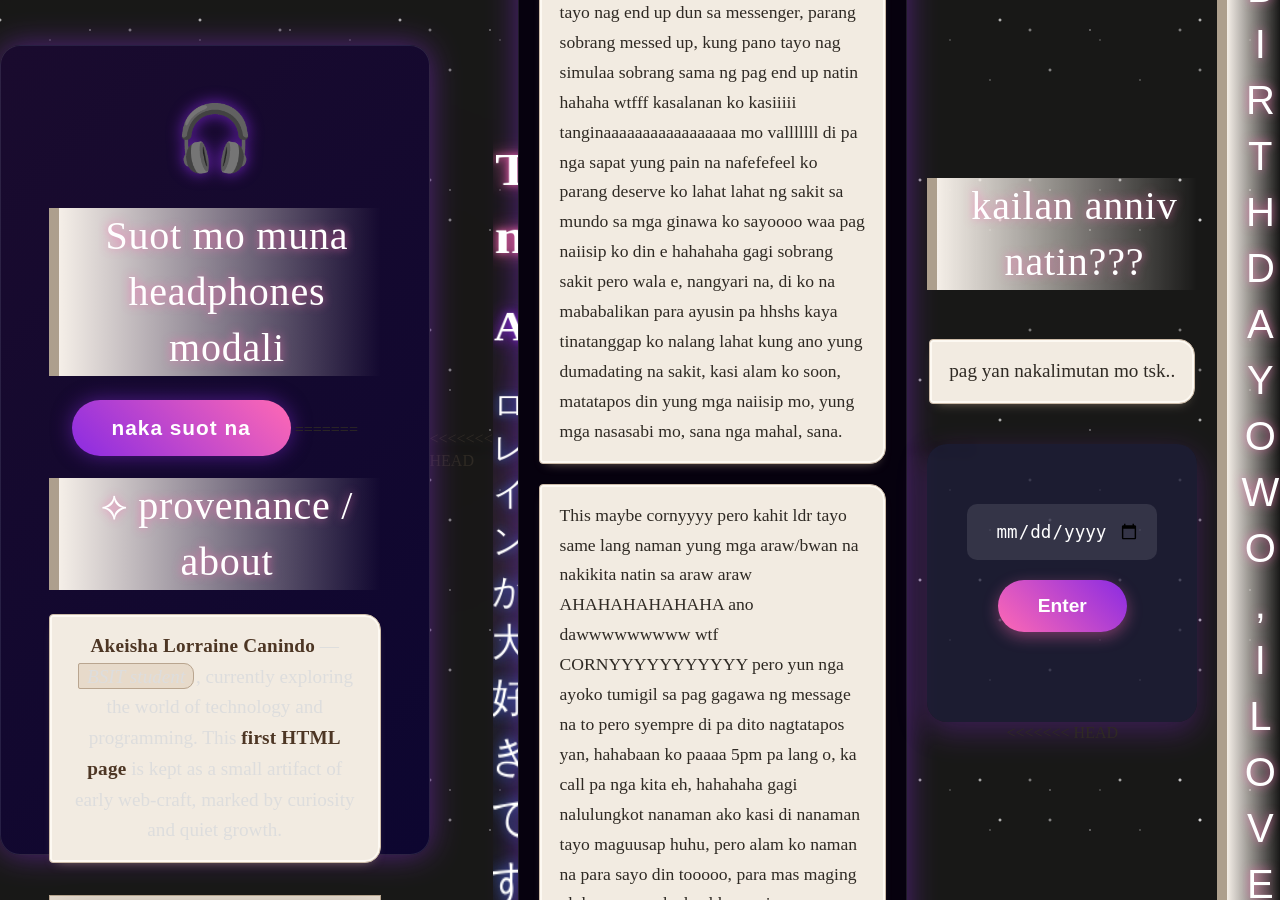
==== commit 2185342f: "Update index.html" ====
--- a/index.html
+++ b/index.html
@@ -2,23 +2,321 @@
 <html lang="en">
 <head>
     <meta charset="UTF-8">
+<<<<<<< HEAD
     <meta name="viewport" content="width=device-width, initial-scale=1.0">
     <title>Iloveyou</title>
     <link href="styles.css" rel="stylesheet">
     <link rel="stylesheet" href="https://cdnjs.cloudflare.com/ajax/libs/font-awesome/6.4.0/css/all.min.css">
     <link rel="icon" type="image/png" href="https://images.stockcake.com/public/3/6/1/361aeb8e-4dc3-43f4-9b38-4b30efbd589f_large/galactic-heart-formation-stockcake.jpg">
+=======
+    <meta name="viewport" content="width=device-width, initial-scale=1.0, maximum-scale=1.0, user-scalable=yes">
+    <title>Akeisha Lorraine · mobile view</title>
+    <style>
+        /* === reset & base — preserve warmth, improve small screens === */
+        * {
+            margin: 0;
+            padding: 0;
+            box-sizing: border-box;
+        }
+
+        body {
+            background: #f3eee7;  
+            background-image: radial-gradient(circle at 30% 40%, rgba(200, 190, 175, 0.15) 0%, transparent 30%),
+                              repeating-linear-gradient(45deg, rgba(210, 195, 175, 0.03) 0px, rgba(210, 195, 175, 0.03) 2px, transparent 2px, transparent 6px);
+            font-family: 'Cormorant Garamond', 'Times New Roman', 'Georgia', serif;
+            display: flex;
+            justify-content: center;
+            align-items: center;
+            min-height: 100vh;
+            padding: 12px 10px;          /* tighter padding for mobile */
+            color: #2f2a24;
+            line-height: 1.4;
+        }
+
+        /* === frame becomes a flexible container === */
+        .museum-frame {
+            max-width: 520px;            /* comfortable reading width on phone */
+            width: 100%;
+            background: #faf8f2;
+            padding: 1.5rem 1.2rem 1.8rem 1.2rem;  /* reduced from huge 2.8rem */
+            box-shadow: 
+                0 20px 35px -8px rgba(55, 45, 35, 0.25),
+                inset 0 0 0 1px #e8ddcf,
+                inset 0 0 0 2px #fffdf9;
+            border: 1px solid #bcae9b;
+            outline: 6px solid #f1ebe4;    /* thinner outline for mobile (was 12px) */
+            outline-offset: 3px;
+            transition: outline 0.2s ease;
+            position: relative;
+        }
+
+        .museum-frame::before {
+            content: "";
+            position: absolute;
+            top: 0; left: 0; width: 100%; height: 100%;
+            background: url('data:image/svg+xml;utf8,<svg xmlns="http://www.w3.org/2000/svg" width="100" height="100" viewBox="0 0 100 100"><filter id="noise"><feTurbulence type="fractalNoise" baseFrequency="0.65" numOctaves="1" stitchTiles="stitch"/></filter><rect width="100" height="100" filter="url(%23noise)" opacity="0.06"/></svg>');
+            pointer-events: none;
+            opacity: 0.15;
+            mix-blend-mode: multiply;
+        }
+
+        h1, h2 {
+            font-weight: 400;
+            letter-spacing: 0.02em;
+            color: #4f4133;
+        }
+
+        /* === responsive title: stack gracefully === */
+        h1 {
+            font-size: 2rem;              /* scaled down for mobile */
+            border-bottom: 3px double #b09a82;
+            padding-bottom: 0.6rem;
+            margin-bottom: 1.2rem;
+            font-weight: 500;
+            display: flex;
+            align-items: baseline;
+            flex-wrap: wrap;
+            gap: 0.4rem 0.8rem;
+            word-break: break-word;
+        }
+
+        .exhibit-tag {
+            font-size: 0.9rem;
+            background: #dacfbf;
+            color: #2c241c;
+            padding: 0.15rem 1rem;
+            border-radius: 40px;
+            font-style: italic;
+            letter-spacing: 0.3px;
+            border: 1px solid #b1a087;
+            box-shadow: inset 0 1px 4px #fffcf5;
+            white-space: nowrap;
+        }
+
+        /* for narrow screens, allow tag to shrink a bit */
+        @media (max-width: 380px) {
+            .exhibit-tag {
+                white-space: normal;
+                font-size: 0.8rem;
+                padding: 0.2rem 0.8rem;
+            }
+        }
+
+        h2 {
+            font-size: 1.7rem;
+            margin: 1.4rem 0 0.8rem 0;     /* reduced spacing */
+            border-left: 10px solid #ad9f8d;
+            padding-left: 0.9rem;
+            font-weight: 430;
+            background: linear-gradient(to right, #f5efe8, transparent);
+            word-break: break-word;
+        }
+
+        /* === paragraph becomes less bulky on mobile === */
+        p {
+            background: #f2ebe1;
+            padding: 1rem 1.2rem;           /* smaller padding */
+            font-size: 1.2rem;
+            line-height: 1.5;
+            margin: 1.2rem 0 1.2rem 0;
+            border: 1px solid #ccbba8;
+            box-shadow: inset 0 0 0 2px #fdf9f2, 0 6px 12px -8px #8f7f6b;
+            font-family: 'Cormorant', 'Georgia', serif;
+            border-radius: 4px 16px 16px 4px;
+            word-break: break-word;
+        }
+
+        b, strong { 
+            color: #4d3624; 
+            font-weight: 600;
+            letter-spacing: 0.2px;
+        }
+
+        i, em { 
+            background: #e7daca; 
+            padding: 0.1rem 0.5rem;
+            margin: 0 0.1rem;
+            border-radius: 2px 10px 10px 2px;
+            font-style: italic;
+            border: 1px solid #b9a58f;
+            white-space: nowrap;             /* keep inline but avoid break inside small */
+        }
+
+        /* === framed images & audio: fit like a glove === */
+        .artwork {
+            margin: 1.5rem 0;
+            text-align: center;
+            background: #e3d9cd;
+            padding: 0.8rem 0.8rem 0.5rem 0.8rem;
+            border: 1px solid #b8a68f;
+            box-shadow: 8px 10px 18px -10px #5a4c3d;
+        }
+
+        img {
+            max-width: 100%;
+            height: auto;
+            border: 6px solid #e4d7c4;          /* thinner border for mobile */
+            border-image: repeating-linear-gradient(45deg, #cfbc9f, #cfbc9f 8px, #b8a181 8px, #b8a181 16px) 30;
+            outline: 2px solid #8b795e;
+            outline-offset: 3px;                 /* reduced offset */
+            background: #a18e75;
+        }
+
+        /* museum label under image */
+        .museum-label {
+            font-size: 0.85rem;
+            text-align: center;
+            color: #4a3f33;
+            margin-top: 0.4rem;
+            font-style: italic;
+        }
+
+        /* audio player fills width, looks intentional */
+        .artwork audio {
+            width: 100%;
+            max-width: 100%;
+            height: 42px;
+            margin: 0.5rem 0 0.2rem 0;
+            border-radius: 0px;
+        }
+
+        /* === list compact but retains character === */
+        ul {
+            background: #efe7dc;
+            padding: 1rem 1rem 1rem 2.2rem;      /* tighter padding */
+            font-size: 1.1rem;
+            margin: 1.2rem 0;
+            border-left: 6px solid #a9927b;       /* thinner left border */
+            border-bottom: 1px solid #cfbeab;
+            box-shadow: inset -2px -2px 8px #fffcf6, 3px 5px 12px -6px #6a5d4e;
+            list-style-position: inside;
+            word-break: break-word;
+        }
+
+        li {
+            margin: 0.5rem 0;
+            padding-left: 0.2rem;
+            border-bottom: 1px dashed #cfbfad;
+        }
+        li:last-child { border-bottom: none; }
+
+        /* === curator desk — flexible column on small screens === */
+        .curator-desk {
+            background: #e0d3c1;
+            border-radius: 0px;
+            padding: 1.2rem 1.2rem;
+            display: flex;
+            flex-direction: column;          /* stack vertically on phone */
+            align-items: stretch;
+            gap: 0.8rem;
+            margin: 2rem 0 1rem 0;
+            border: 1px solid #b6a185;
+            border-top: 4px solid #968063;
+            box-shadow: inset 0 1px 5px #fff7e6;
+        }
+
+        .archive-email {
+            background: #fcf7ee;
+            padding: 0.5rem 1rem;
+            font-size: 1.1rem;
+            border: 2px solid #8d755a;
+            font-family: 'Courier New', monospace;
+            letter-spacing: -0.5px;
+            text-align: center;
+            overflow-wrap: break-word;
+            word-break: break-all;            /* ensures long email wraps */
+        }
+
+        .archive-email a {
+            text-decoration: none;
+            color: #3d2f20;
+            display: inline-block;            /* simpler touch */
+            width: 100%;
+            padding: 0.2rem 0;
+        }
+
+        .archive-email a:hover {
+            background: #b7a58b;
+            color: #1e150f;
+        }
+
+        .note-museum {
+            background: #fff5e6;
+            padding: 0.5rem 1.2rem;
+            border: 2px dotted #8e7a63;
+            font-size: 1rem;
+            text-align: center;
+        }
+
+
+
+        /* remove extra pseudo styles */
+        .clean-p {
+            background: none;
+            border: none;
+            box-shadow: none;
+            padding: 0.2rem;
+        }
+
+        /* small fine-tune for very tiny screens */
+        @media (max-width: 360px) {
+            h1 { font-size: 1.8rem; }
+            h2 { font-size: 1.5rem; }
+            p { font-size: 1.1rem; }
+            .museum-frame { padding: 1rem 0.9rem; }
+        }
+
+        /* keep italics from overflowing */
+        i, em { word-break: break-word; white-space: normal; }
+
+        /* audio container label */
+        .artwork .museum-label audio {
+            display: block;
+        }
+
+        /* accessibility / better touch target */
+        a, .archive-email a {
+            min-height: 44px;
+            display: flex;
+            align-items: center;
+            justify-content: center;
+        }
+    </style>
+>>>>>>> a596c8af6ae3a148759f9e44b18548c97de4f667
 </head>
 <body>
 
+<<<<<<< HEAD
      <!-- Modal for headphone recommendation -->
     <div class="modal-overlay" id="modal">
         <div class="modal-content">
             <div class="headphone-icon">🎧</div>
             <h2>Suot mo muna headphones modali</h2>
             <button class="start-button" id="startButton">naka suot na</button>
+=======
+        <h2>⟡ provenance / about</h2>
+
+        <p>
+            <b>Akeisha Lorraine Canindo</b> — <i>BSIT student</i>, 
+            currently exploring the world of technology and programming.  
+            This <b>first HTML page</b> is kept as a small artifact of early web-craft, 
+            marked by curiosity and quiet growth.
+        </p>
+
+        <!-- image one: mobile ready, no overflow -->
+        <div class="artwork">
+            <img 
+                src="loreyn.png" 
+                alt="blue themed workspace with notebook and ocean view – archival print"
+                title="‘calm blue corner’ · found photograph"
+                loading="lazy"
+            >
+            <div class="museum-label">fig. 1 — meet my biscoff</div>
+>>>>>>> a596c8af6ae3a148759f9e44b18548c97de4f667
         </div>
     </div>
 
+<<<<<<< HEAD
        <audio id="backgroundMusic" loop>
         <source src="assets/Munimuni - Sa'yo (Lyric Video).mp3" type="audio/mpeg">
         Your browser does not support the audio element.
@@ -83,6 +381,29 @@
                     sana soon marealize mo mahal, kaya ko gawin lahat para sayo, mag papaka better ako ng mag papaka better para sayo mahal ko, sobrang sobrang gusto na kita mayakap, ma kiss, makasamaaaa sa lahat ng mga pangarap natin noon, waaaaaaaaaaaaaaaaaa
                     happy happy birthday mahal ko, i love you so much my lorraine !!
                 </p>
+=======
+        <h2>⟡ three favorite things</h2>
+        <ul>
+            <li>worn-out headphones (left side louder than the right)</li>
+            <li>books that smell like old paper and time</li>
+            <li>things that look ordinary but aren’t to me</li>
+        </ul>
+
+        <!-- second artwork containing audio — now fits perfectly -->
+        <div class="artwork">
+            <img 
+                src="ichikoo.png" 
+                alt="blue themed workspace with notebook and ocean view – archival print"
+                title="‘calm blue corner’ · found photograph"
+                loading="lazy"
+            >
+            <div class="museum-label">
+                <audio controls style="width: 100%; display: block;">
+                    <source src="ichiko.mp3" type="audio/mpeg">
+                    Your browser does not support the audio element.
+                </audio>
+                <span style="display: block; margin-top: 6px; font-size: 0.8rem;">⚬ sound fragment ⚬</span>
+>>>>>>> a596c8af6ae3a148759f9e44b18548c97de4f667
             </div>
             
             <div class="about-image">
@@ -109,6 +430,7 @@
             <div class="game-feedback" id="game-feedback"></div>
         </div>
 
+<<<<<<< HEAD
         
     </section>
 
@@ -124,6 +446,14 @@
         <div class="chat-header">
             <div class="back-button">
                 <i class="fas fa-arrow-left"></i>
+=======
+        <!-- contact area as curator’s desk — mobile friendly stack -->
+        <div class="curator-desk">
+            <div class="archive-email">
+                <a href="https://mail.google.com/mail/u/0/#inbox">
+                    akeishalorraine1@gmail.com
+                </a>
+>>>>>>> a596c8af6ae3a148759f9e44b18548c97de4f667
             </div>
             <div class="user-info">
                 <div class="user-avatar"></div>
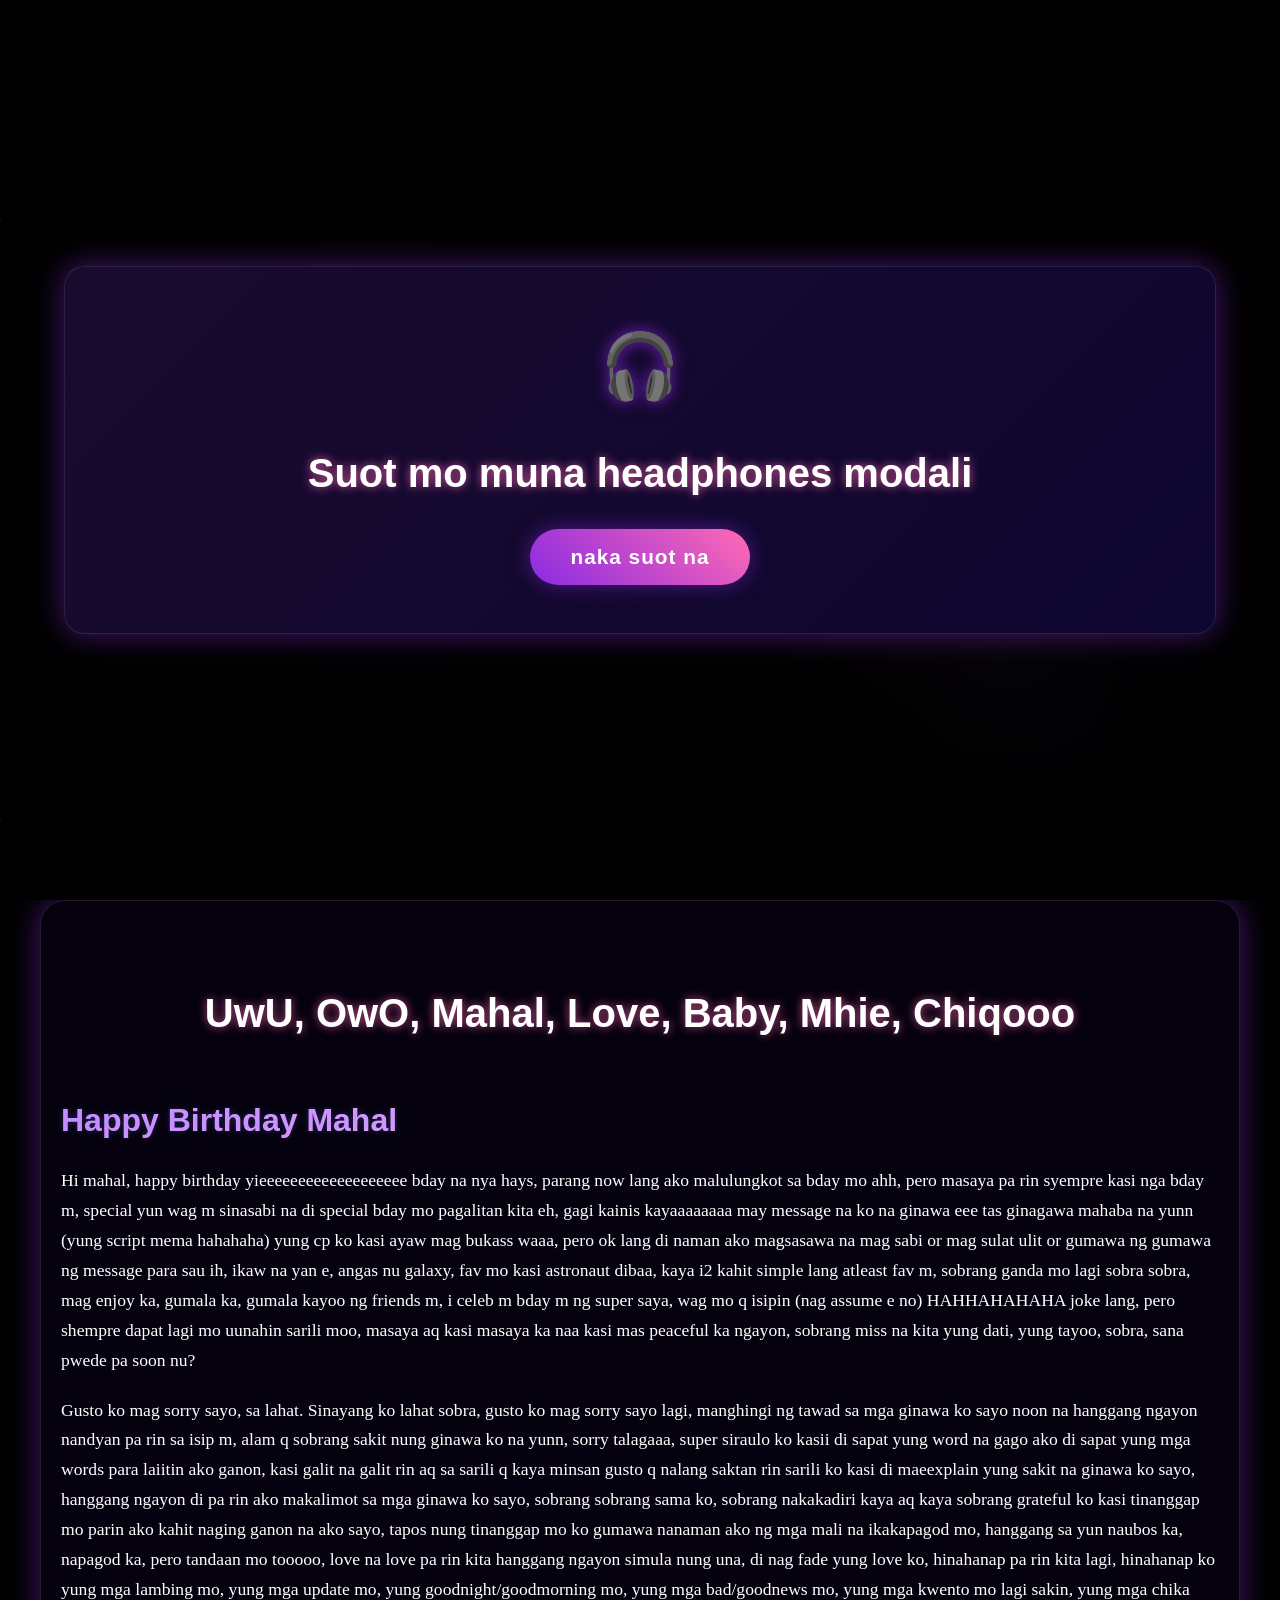
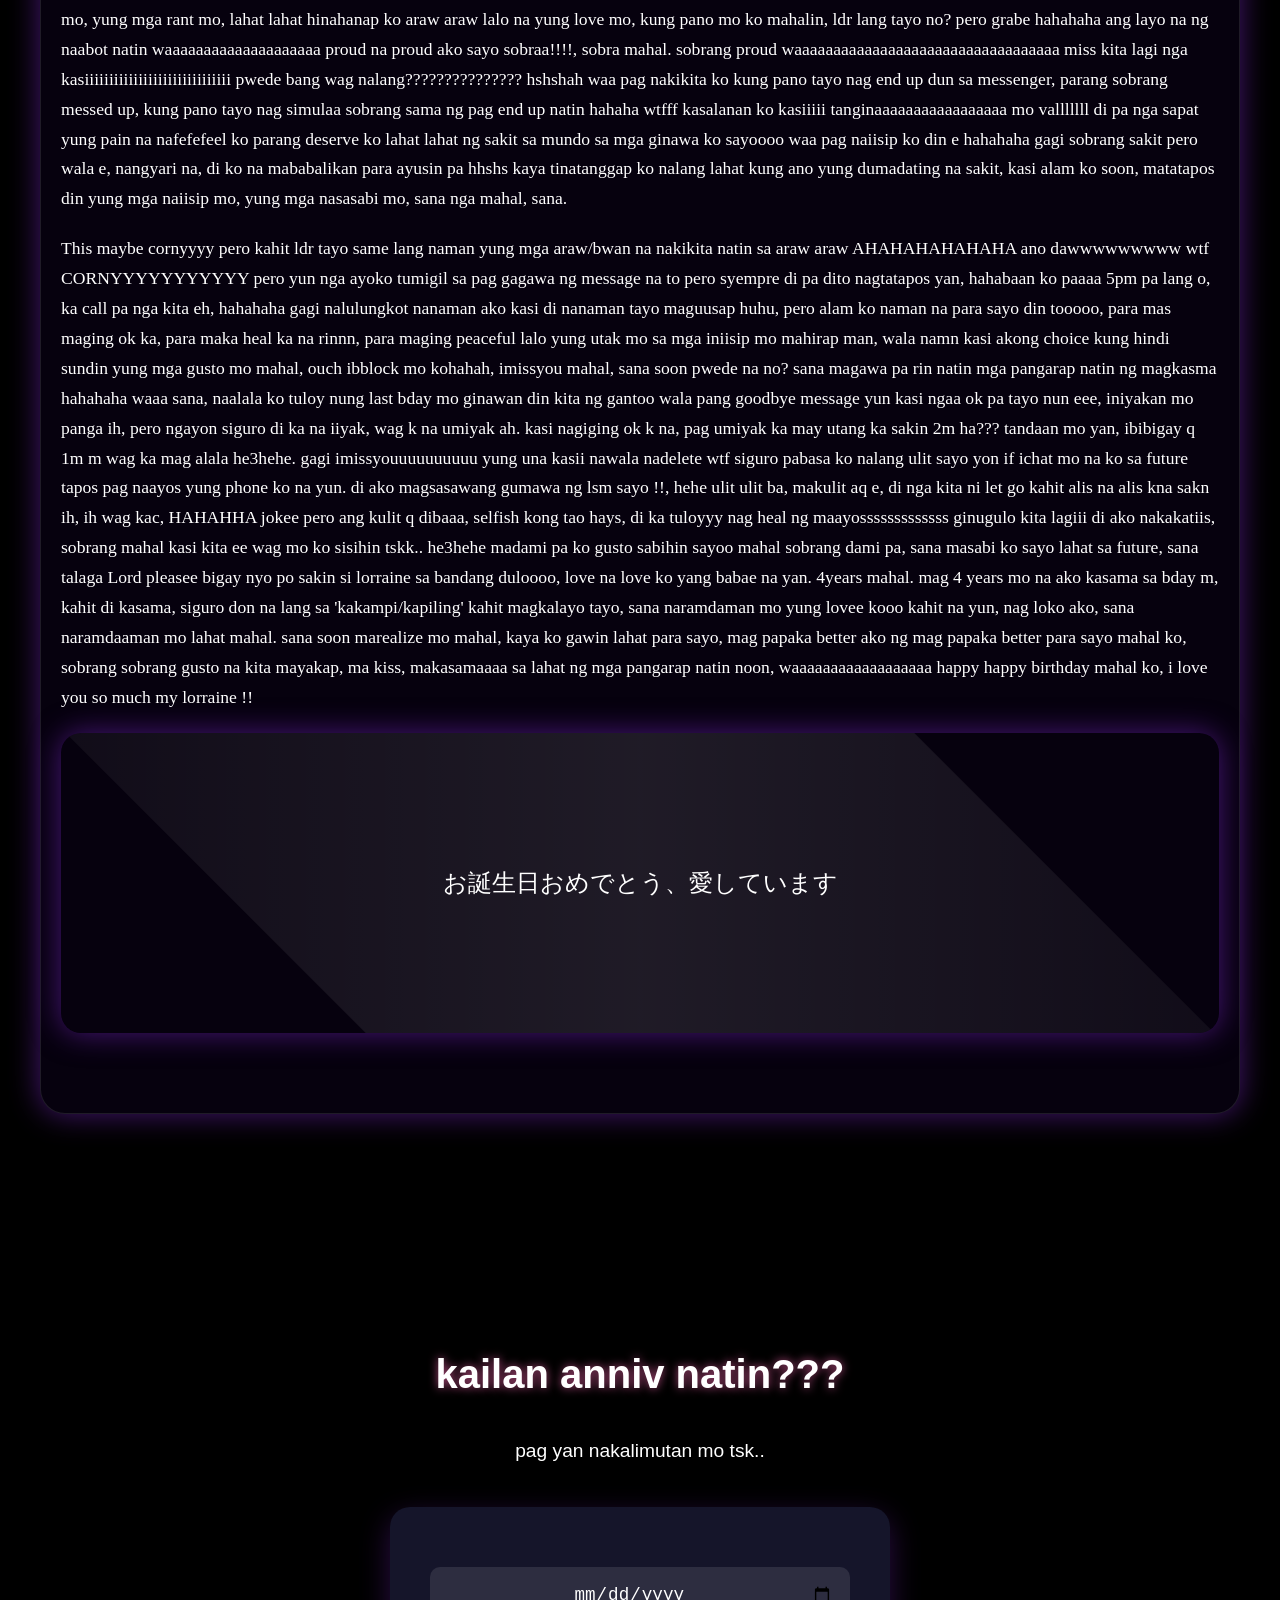
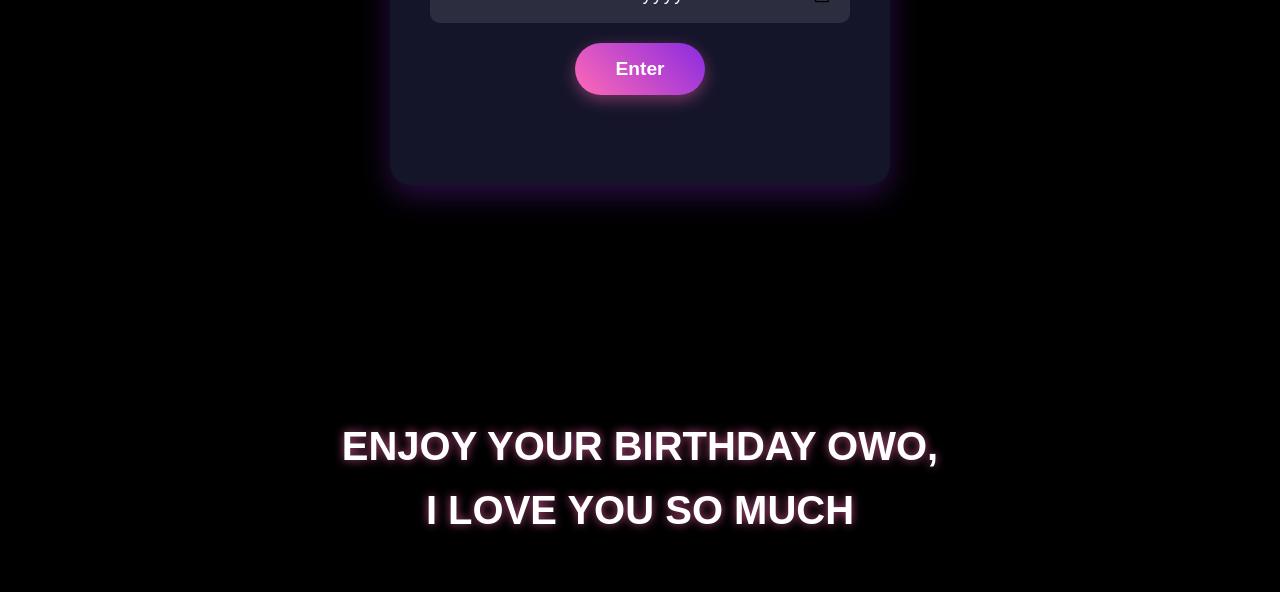
==== commit e04430aa: "Update index.html" ====
--- a/index.html
+++ b/index.html
@@ -2,321 +2,23 @@
 <html lang="en">
 <head>
     <meta charset="UTF-8">
-<<<<<<< HEAD
     <meta name="viewport" content="width=device-width, initial-scale=1.0">
     <title>Iloveyou</title>
     <link href="styles.css" rel="stylesheet">
     <link rel="stylesheet" href="https://cdnjs.cloudflare.com/ajax/libs/font-awesome/6.4.0/css/all.min.css">
     <link rel="icon" type="image/png" href="https://images.stockcake.com/public/3/6/1/361aeb8e-4dc3-43f4-9b38-4b30efbd589f_large/galactic-heart-formation-stockcake.jpg">
-=======
-    <meta name="viewport" content="width=device-width, initial-scale=1.0, maximum-scale=1.0, user-scalable=yes">
-    <title>Akeisha Lorraine · mobile view</title>
-    <style>
-        /* === reset & base — preserve warmth, improve small screens === */
-        * {
-            margin: 0;
-            padding: 0;
-            box-sizing: border-box;
-        }
-
-        body {
-            background: #f3eee7;  
-            background-image: radial-gradient(circle at 30% 40%, rgba(200, 190, 175, 0.15) 0%, transparent 30%),
-                              repeating-linear-gradient(45deg, rgba(210, 195, 175, 0.03) 0px, rgba(210, 195, 175, 0.03) 2px, transparent 2px, transparent 6px);
-            font-family: 'Cormorant Garamond', 'Times New Roman', 'Georgia', serif;
-            display: flex;
-            justify-content: center;
-            align-items: center;
-            min-height: 100vh;
-            padding: 12px 10px;          /* tighter padding for mobile */
-            color: #2f2a24;
-            line-height: 1.4;
-        }
-
-        /* === frame becomes a flexible container === */
-        .museum-frame {
-            max-width: 520px;            /* comfortable reading width on phone */
-            width: 100%;
-            background: #faf8f2;
-            padding: 1.5rem 1.2rem 1.8rem 1.2rem;  /* reduced from huge 2.8rem */
-            box-shadow: 
-                0 20px 35px -8px rgba(55, 45, 35, 0.25),
-                inset 0 0 0 1px #e8ddcf,
-                inset 0 0 0 2px #fffdf9;
-            border: 1px solid #bcae9b;
-            outline: 6px solid #f1ebe4;    /* thinner outline for mobile (was 12px) */
-            outline-offset: 3px;
-            transition: outline 0.2s ease;
-            position: relative;
-        }
-
-        .museum-frame::before {
-            content: "";
-            position: absolute;
-            top: 0; left: 0; width: 100%; height: 100%;
-            background: url('data:image/svg+xml;utf8,<svg xmlns="http://www.w3.org/2000/svg" width="100" height="100" viewBox="0 0 100 100"><filter id="noise"><feTurbulence type="fractalNoise" baseFrequency="0.65" numOctaves="1" stitchTiles="stitch"/></filter><rect width="100" height="100" filter="url(%23noise)" opacity="0.06"/></svg>');
-            pointer-events: none;
-            opacity: 0.15;
-            mix-blend-mode: multiply;
-        }
-
-        h1, h2 {
-            font-weight: 400;
-            letter-spacing: 0.02em;
-            color: #4f4133;
-        }
-
-        /* === responsive title: stack gracefully === */
-        h1 {
-            font-size: 2rem;              /* scaled down for mobile */
-            border-bottom: 3px double #b09a82;
-            padding-bottom: 0.6rem;
-            margin-bottom: 1.2rem;
-            font-weight: 500;
-            display: flex;
-            align-items: baseline;
-            flex-wrap: wrap;
-            gap: 0.4rem 0.8rem;
-            word-break: break-word;
-        }
-
-        .exhibit-tag {
-            font-size: 0.9rem;
-            background: #dacfbf;
-            color: #2c241c;
-            padding: 0.15rem 1rem;
-            border-radius: 40px;
-            font-style: italic;
-            letter-spacing: 0.3px;
-            border: 1px solid #b1a087;
-            box-shadow: inset 0 1px 4px #fffcf5;
-            white-space: nowrap;
-        }
-
-        /* for narrow screens, allow tag to shrink a bit */
-        @media (max-width: 380px) {
-            .exhibit-tag {
-                white-space: normal;
-                font-size: 0.8rem;
-                padding: 0.2rem 0.8rem;
-            }
-        }
-
-        h2 {
-            font-size: 1.7rem;
-            margin: 1.4rem 0 0.8rem 0;     /* reduced spacing */
-            border-left: 10px solid #ad9f8d;
-            padding-left: 0.9rem;
-            font-weight: 430;
-            background: linear-gradient(to right, #f5efe8, transparent);
-            word-break: break-word;
-        }
-
-        /* === paragraph becomes less bulky on mobile === */
-        p {
-            background: #f2ebe1;
-            padding: 1rem 1.2rem;           /* smaller padding */
-            font-size: 1.2rem;
-            line-height: 1.5;
-            margin: 1.2rem 0 1.2rem 0;
-            border: 1px solid #ccbba8;
-            box-shadow: inset 0 0 0 2px #fdf9f2, 0 6px 12px -8px #8f7f6b;
-            font-family: 'Cormorant', 'Georgia', serif;
-            border-radius: 4px 16px 16px 4px;
-            word-break: break-word;
-        }
-
-        b, strong { 
-            color: #4d3624; 
-            font-weight: 600;
-            letter-spacing: 0.2px;
-        }
-
-        i, em { 
-            background: #e7daca; 
-            padding: 0.1rem 0.5rem;
-            margin: 0 0.1rem;
-            border-radius: 2px 10px 10px 2px;
-            font-style: italic;
-            border: 1px solid #b9a58f;
-            white-space: nowrap;             /* keep inline but avoid break inside small */
-        }
-
-        /* === framed images & audio: fit like a glove === */
-        .artwork {
-            margin: 1.5rem 0;
-            text-align: center;
-            background: #e3d9cd;
-            padding: 0.8rem 0.8rem 0.5rem 0.8rem;
-            border: 1px solid #b8a68f;
-            box-shadow: 8px 10px 18px -10px #5a4c3d;
-        }
-
-        img {
-            max-width: 100%;
-            height: auto;
-            border: 6px solid #e4d7c4;          /* thinner border for mobile */
-            border-image: repeating-linear-gradient(45deg, #cfbc9f, #cfbc9f 8px, #b8a181 8px, #b8a181 16px) 30;
-            outline: 2px solid #8b795e;
-            outline-offset: 3px;                 /* reduced offset */
-            background: #a18e75;
-        }
-
-        /* museum label under image */
-        .museum-label {
-            font-size: 0.85rem;
-            text-align: center;
-            color: #4a3f33;
-            margin-top: 0.4rem;
-            font-style: italic;
-        }
-
-        /* audio player fills width, looks intentional */
-        .artwork audio {
-            width: 100%;
-            max-width: 100%;
-            height: 42px;
-            margin: 0.5rem 0 0.2rem 0;
-            border-radius: 0px;
-        }
-
-        /* === list compact but retains character === */
-        ul {
-            background: #efe7dc;
-            padding: 1rem 1rem 1rem 2.2rem;      /* tighter padding */
-            font-size: 1.1rem;
-            margin: 1.2rem 0;
-            border-left: 6px solid #a9927b;       /* thinner left border */
-            border-bottom: 1px solid #cfbeab;
-            box-shadow: inset -2px -2px 8px #fffcf6, 3px 5px 12px -6px #6a5d4e;
-            list-style-position: inside;
-            word-break: break-word;
-        }
-
-        li {
-            margin: 0.5rem 0;
-            padding-left: 0.2rem;
-            border-bottom: 1px dashed #cfbfad;
-        }
-        li:last-child { border-bottom: none; }
-
-        /* === curator desk — flexible column on small screens === */
-        .curator-desk {
-            background: #e0d3c1;
-            border-radius: 0px;
-            padding: 1.2rem 1.2rem;
-            display: flex;
-            flex-direction: column;          /* stack vertically on phone */
-            align-items: stretch;
-            gap: 0.8rem;
-            margin: 2rem 0 1rem 0;
-            border: 1px solid #b6a185;
-            border-top: 4px solid #968063;
-            box-shadow: inset 0 1px 5px #fff7e6;
-        }
-
-        .archive-email {
-            background: #fcf7ee;
-            padding: 0.5rem 1rem;
-            font-size: 1.1rem;
-            border: 2px solid #8d755a;
-            font-family: 'Courier New', monospace;
-            letter-spacing: -0.5px;
-            text-align: center;
-            overflow-wrap: break-word;
-            word-break: break-all;            /* ensures long email wraps */
-        }
-
-        .archive-email a {
-            text-decoration: none;
-            color: #3d2f20;
-            display: inline-block;            /* simpler touch */
-            width: 100%;
-            padding: 0.2rem 0;
-        }
-
-        .archive-email a:hover {
-            background: #b7a58b;
-            color: #1e150f;
-        }
-
-        .note-museum {
-            background: #fff5e6;
-            padding: 0.5rem 1.2rem;
-            border: 2px dotted #8e7a63;
-            font-size: 1rem;
-            text-align: center;
-        }
-
-
-
-        /* remove extra pseudo styles */
-        .clean-p {
-            background: none;
-            border: none;
-            box-shadow: none;
-            padding: 0.2rem;
-        }
-
-        /* small fine-tune for very tiny screens */
-        @media (max-width: 360px) {
-            h1 { font-size: 1.8rem; }
-            h2 { font-size: 1.5rem; }
-            p { font-size: 1.1rem; }
-            .museum-frame { padding: 1rem 0.9rem; }
-        }
-
-        /* keep italics from overflowing */
-        i, em { word-break: break-word; white-space: normal; }
-
-        /* audio container label */
-        .artwork .museum-label audio {
-            display: block;
-        }
-
-        /* accessibility / better touch target */
-        a, .archive-email a {
-            min-height: 44px;
-            display: flex;
-            align-items: center;
-            justify-content: center;
-        }
-    </style>
->>>>>>> a596c8af6ae3a148759f9e44b18548c97de4f667
 </head>
 <body>
 
-<<<<<<< HEAD
      <!-- Modal for headphone recommendation -->
     <div class="modal-overlay" id="modal">
         <div class="modal-content">
             <div class="headphone-icon">🎧</div>
             <h2>Suot mo muna headphones modali</h2>
             <button class="start-button" id="startButton">naka suot na</button>
-=======
-        <h2>⟡ provenance / about</h2>
-
-        <p>
-            <b>Akeisha Lorraine Canindo</b> — <i>BSIT student</i>, 
-            currently exploring the world of technology and programming.  
-            This <b>first HTML page</b> is kept as a small artifact of early web-craft, 
-            marked by curiosity and quiet growth.
-        </p>
-
-        <!-- image one: mobile ready, no overflow -->
-        <div class="artwork">
-            <img 
-                src="loreyn.png" 
-                alt="blue themed workspace with notebook and ocean view – archival print"
-                title="‘calm blue corner’ · found photograph"
-                loading="lazy"
-            >
-            <div class="museum-label">fig. 1 — meet my biscoff</div>
->>>>>>> a596c8af6ae3a148759f9e44b18548c97de4f667
         </div>
     </div>
 
-<<<<<<< HEAD
        <audio id="backgroundMusic" loop>
         <source src="assets/Munimuni - Sa'yo (Lyric Video).mp3" type="audio/mpeg">
         Your browser does not support the audio element.
@@ -381,29 +83,6 @@
                     sana soon marealize mo mahal, kaya ko gawin lahat para sayo, mag papaka better ako ng mag papaka better para sayo mahal ko, sobrang sobrang gusto na kita mayakap, ma kiss, makasamaaaa sa lahat ng mga pangarap natin noon, waaaaaaaaaaaaaaaaaa
                     happy happy birthday mahal ko, i love you so much my lorraine !!
                 </p>
-=======
-        <h2>⟡ three favorite things</h2>
-        <ul>
-            <li>worn-out headphones (left side louder than the right)</li>
-            <li>books that smell like old paper and time</li>
-            <li>things that look ordinary but aren’t to me</li>
-        </ul>
-
-        <!-- second artwork containing audio — now fits perfectly -->
-        <div class="artwork">
-            <img 
-                src="ichikoo.png" 
-                alt="blue themed workspace with notebook and ocean view – archival print"
-                title="‘calm blue corner’ · found photograph"
-                loading="lazy"
-            >
-            <div class="museum-label">
-                <audio controls style="width: 100%; display: block;">
-                    <source src="ichiko.mp3" type="audio/mpeg">
-                    Your browser does not support the audio element.
-                </audio>
-                <span style="display: block; margin-top: 6px; font-size: 0.8rem;">⚬ sound fragment ⚬</span>
->>>>>>> a596c8af6ae3a148759f9e44b18548c97de4f667
             </div>
             
             <div class="about-image">
@@ -430,7 +109,6 @@
             <div class="game-feedback" id="game-feedback"></div>
         </div>
 
-<<<<<<< HEAD
         
     </section>
 
@@ -446,14 +124,6 @@
         <div class="chat-header">
             <div class="back-button">
                 <i class="fas fa-arrow-left"></i>
-=======
-        <!-- contact area as curator’s desk — mobile friendly stack -->
-        <div class="curator-desk">
-            <div class="archive-email">
-                <a href="https://mail.google.com/mail/u/0/#inbox">
-                    akeishalorraine1@gmail.com
-                </a>
->>>>>>> a596c8af6ae3a148759f9e44b18548c97de4f667
             </div>
             <div class="user-info">
                 <div class="user-avatar"></div>
